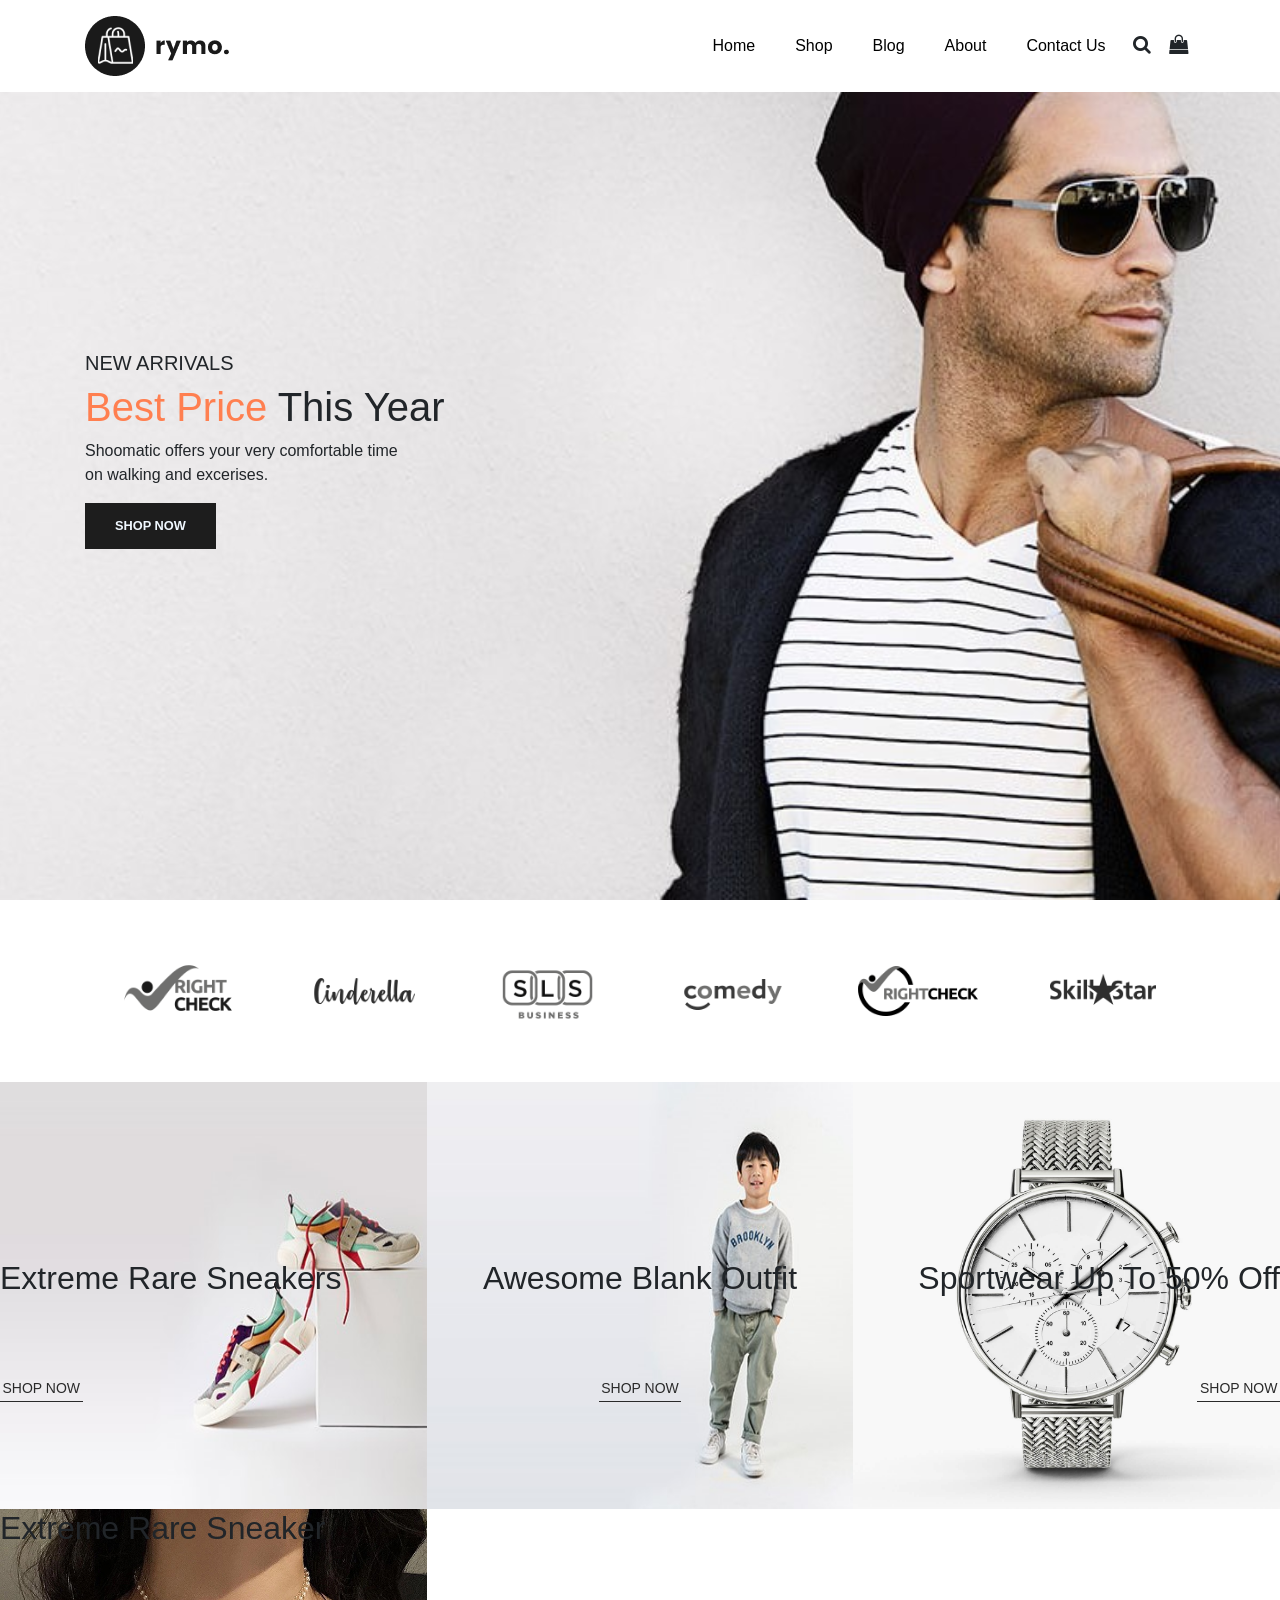
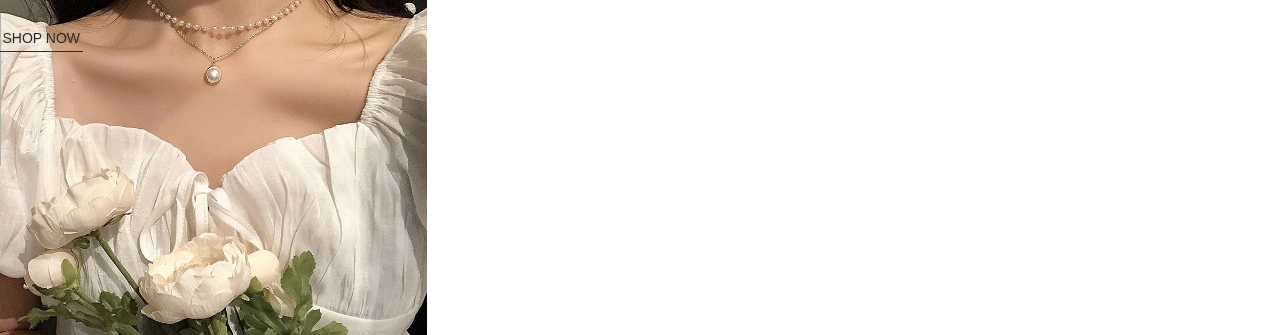
==== index.html @ c45ca069 "push" ====
<html lang="en">
<head>
    <meta charset="UTF-8">
    <meta name="viewport" content="width=device-width, initial-scale=1.0">
    <title>Ecommerce</title>
     <link rel="stylesheet" href="https://cdn.jsdelivr.net/npm/bootstrap@4.1.3/dist/css/bootstrap.min.css" integrity="sha384-MCw98/SFnGE8fJT3GXwEOngsV7Zt27NXFoaoApmYm81iuXoPkFOJwJ8ERdknLPMO" crossorigin="anonymous">
   <link rel="stylesheet" href="https://cdnjs.cloudflare.com/ajax/libs/font-awesome/4.7.0/css/font-awesome.min.css">

     <link rel="stylesheet" href="style.css">

</head>
<body>
    <!--NAVIGATION-->
    <nav class="fixed-top navbar navbar-expand-lg bg-body-tertiary py-3"  >
  <div class="container">
    <img src="img/logo1.png">
    <button class="navbar-toggler" type="button" data-bs-toggle="collapse" data-bs-target="#navbarSupportedContent" aria-controls="navbarSupportedContent" aria-expanded="false" aria-label="Toggle navigation">
      <span >  <i id="bar" class="fa fa-bars" aria-hidden="true"></i> </span>
    </button>
    <div class="collapse navbar-collapse" id="navbarSupportedContent">
      <ul class="navbar-nav ml-auto">
       
        <li class="nav-item">
          <a class="nav-link" href="#">Home</a>
        </li>
         <li class="nav-item">
          <a class="nav-link" href="#">Shop</a>
        </li> <li class="nav-item">
          <a class="nav-link" href="#">Blog</a>
        </li> <li class="nav-item">
          <a class="nav-link" href="#">About</a>
        </li>
         <li class="nav-item">
          <a class="nav-link" href="#">Contact Us</a>
        </li>
         <li class="nav-item">
          <i class="fa fa-search" aria-hidden="true"></i>
          <i class="fa fa-shopping-bag" aria-hidden="true"></i>
        </li>
        
    </div>
  </div>
</nav>
<section id="home">
    <div class="container">
        <h5>
            NEW ARRIVALS
        </h5>
        <h1><span>Best Price</span> This Year</h1>
        <p>Shoomatic offers your very comfortable time <br>on walking and excerises.</p>
        <button>Shop Now</button>
    </div>
</section>

<section id="brand" class="container">
  <div class="row m-0 py-5">
    <img class = "img-fluid col-lg-2 col-md-4 col-6" src="img/brand/1.png" alt="">
    <img class = "img-fluid col-lg-2 col-md-4 col-6" src="img/brand/2.png" alt="">
    <img class = "img-fluid col-lg-2 col-md-4 col-6" src="img/brand/3.png" alt="">
    <img class = "img-fluid col-lg-2 col-md-4 col-6" src="img/brand/4.png" alt="">
    <img class = "img-fluid col-lg-2 col-md-4 col-6" src="img/brand/5.png" alt="">
    <img class = "img-fluid col-lg-2 col-md-4 col-6" src="img/brand/6.png" alt="">
  </div>
</section>
<section id="new" class="w-100">
  <div class="row p-0 m-0">
    <div class="one col-lg-4 col-md-12 col-12 p-0">
      <img class="img-fluid" src="img/new/1.jpg" alt="">
          <div class="details">
            <h2> Extreme Rare Sneakers</h2>
            <button class="text-uppercase">Shop Now</button>



            

          </div>
        </div>
        <div class="one col-lg-4 col-md-12 col-12 p-0">
      <img class="img-fluid" src="img/new/2.jpg" alt="">
          <div class="details">
            <h2> Awesome Blank Outfit</h2>
            <button class="text-uppercase">Shop Now</button>

          </div>
        </div>
        <div class="one col-lg-4 col-md-12 col-12 p-0">
      <img class="img-fluid" src="img/new/3.jpg" alt="">
          <div class="details">
            <h2> Sportwear Up To 50% Off</h2>
            <button class="text-uppercase">Shop Now</button>

          </div>
        </div>
        <div class="one col-lg-4 col-md-12 col-12 p-0">
      <img class="img-fluid" src="img/new/4.jpg" alt="">
          <div class="details">
            <h2> Extreme Rare Sneaker</h2>
            <button class="text-uppercase">Shop Now</button>



          </div>
        </div>
    </div>
</section>





    <script src="https://cdn.jsdelivr.net/npm/@popperjs/core@2.11.8/dist/umd/popper.min.js" integrity="sha384-I7E8VVD/ismYTF4hNIPjVp/Zjvgyol6VFvRkX/vR+Vc4jQkC+hVqc2pM8ODewa9r" crossorigin="anonymous"></script>
    <script src="https://cdn.jsdelivr.net/npm/bootstrap@5.3.8/dist/js/bootstrap.min.js" integrity="sha384-G/EV+4j2dNv+tEPo3++6LCgdCROaejBqfUeNjuKAiuXbjrxilcCdDz6ZAVfHWe1Y" crossorigin="anonymous"></script>
</body>
</html>
---- style.css ----
.navbar{
    font-size: 16px;
    top: 0; 
    left: 0;
    background-color: rgb(255, 255, 255);
}
.bg-body-tertiary .navbar-nav .nav-link{
padding: 0 20px;
color: black;
transition: 0.3s ease;

}

.bg-body-tertiary .navbar-nav .nav-link:hover,
.bg-body-tertiary .navbar-nav .nav-link.active{
color: coral;
}
.navbar i{
    font-size: 1.2rem;
    padding: 0 7px;
    cursor: pointer;
    font-weight: 500;
    transition: 0.3s ease;
}
#home span {
color: coral;
}
#home{
    background-image: url(img/back.jpg);
    width: 100%;
    height: 100vh;
    background-size: cover;
    background-position: top 65px center;
    display: flex;
    flex-direction: column;
    justify-content: center;
    align-items: flex-start;
}
button{
    font-size: 0.8rem;
    font-weight: 700;
    outline: none;
    border: none;
    background-color: #1d1d1d;
    color: aliceblue;
   padding: 13px 30px;
   text-transform: uppercase;
   cursor: pointer;
   transition: 0.3s ease;


}
button:hover{
    background-color: #3a3833;
}

.bg-body-tertiary .navbar-toggler{
border: none;
outline: none;

}
#bar{
    font-size: 1.5rem;
    padding: 7px;
    cursor: pointer;
    font-weight: 500;
    transition: 0.3s ease;
    color: black;
}
#bar:hover,
#bar.active{
    color: #fff;
}
@media only screen and (max-width:991px ){
    body > nav > div > button:hover,
     body > nav > div > button:focus{
        background-color: #fb774b;
     }
      body > nav > div > button:hover #bar,
     body > nav > div > button:focus #bar {
        color: #fff;
     }
     #navbarSupportedContent > ul{
        margin: 1rem;
        justify-content: flex-end;
        align-items: flex-end;
        text-align: right;
     }
     #navbarSupportedContent > ul > li:nth-child(n) > a{
        padding: 10px 0 ;
     }
}
#new .one img{
    width: 100%;
    height: 100%;
    background-position: center center;
    background-repeat: no-repeat;
    background-size: cover;
    position: relative;
}
#new .one .details{
position: absolute;
width: 100%;
height: 100%;
top: 0;
left: 0;
transition: 0.3s ease;

}
#new .one:hover .details{
    cursor: pointer;
    background-color: rgba(245, 178, 178, 0.7);
}
#new .one .details button{
    display: inline-block;
    font-size: 14px;
    font-weight: 500;
    color: #2a2a2a;
    background: none;
    text-transform: uppercase;
    border-bottom: 1px solid #2a2a2a;
    padding: 2.5px;
    transform: translateY(70px);
    transition: 0.3s ease;
}
#new .one .details button:hover{
color: #fff;
border-bottom: 1px solid #fff;
}
#new .one:nth-child(1) .details{
    display: flex;
    justify-content: center;
    flex-direction: column;
    align-items: flex-start;
    text-align: start;
}
#new .one:nth-child(2) .details{
    display: flex;
    justify-content: center;
    flex-direction: column;
    align-items: center;
    text-align: center;
}
#new .one:nth-child(3) .details{
    display: flex;
    justify-content: center;
    flex-direction: column;
    align-items: flex-end;
    text-align: end;
}
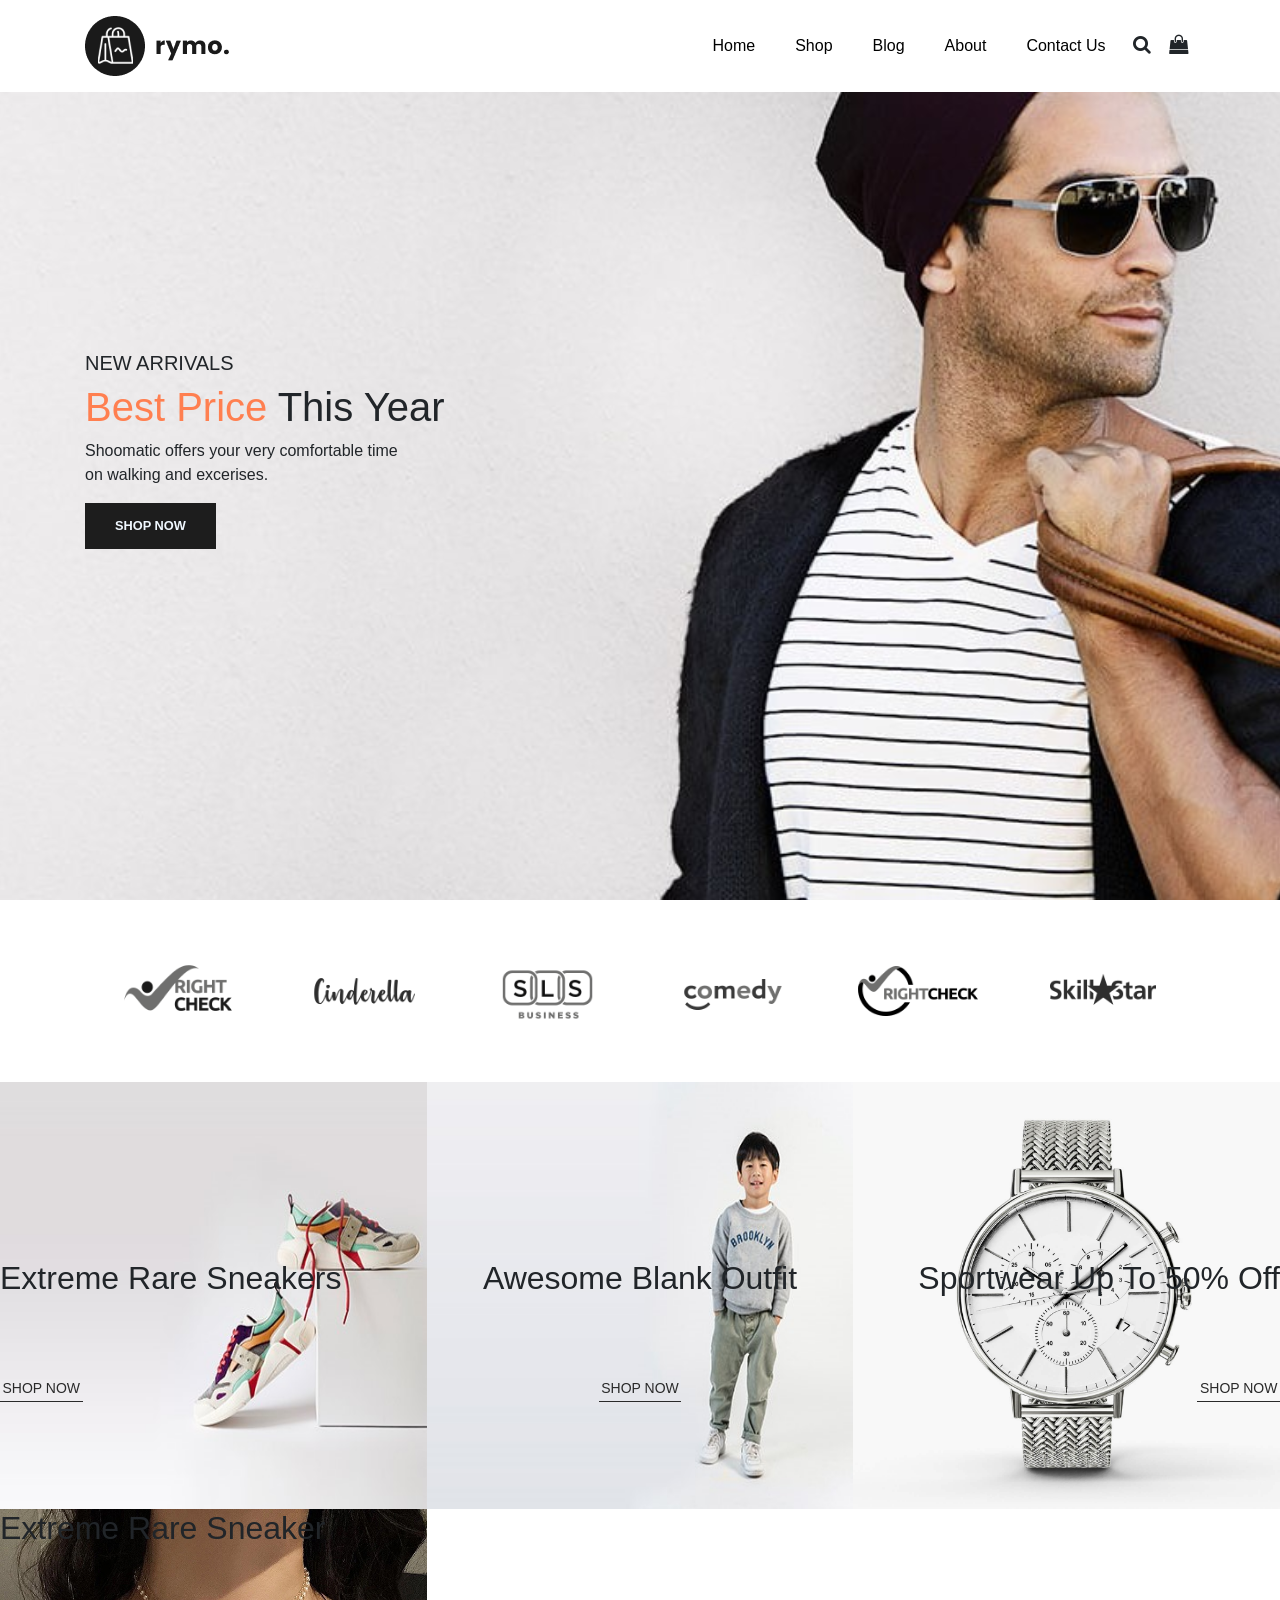
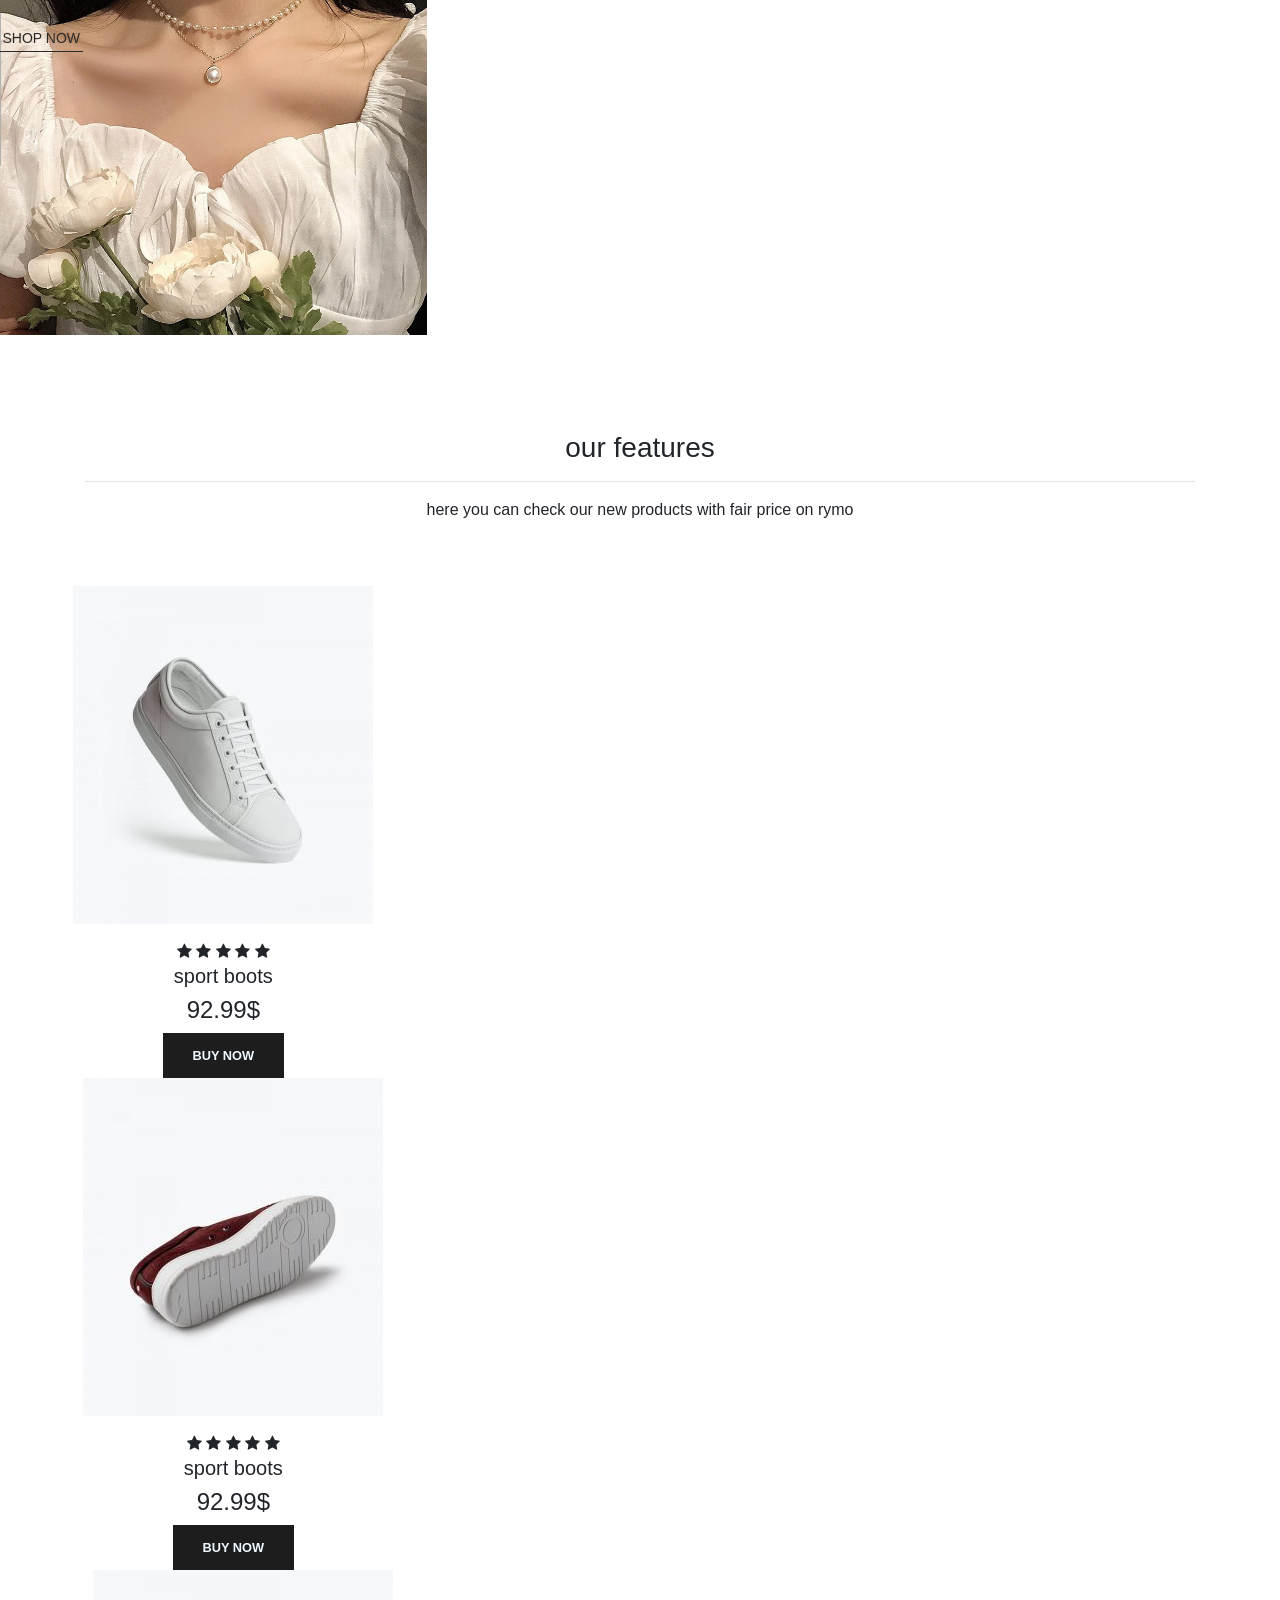
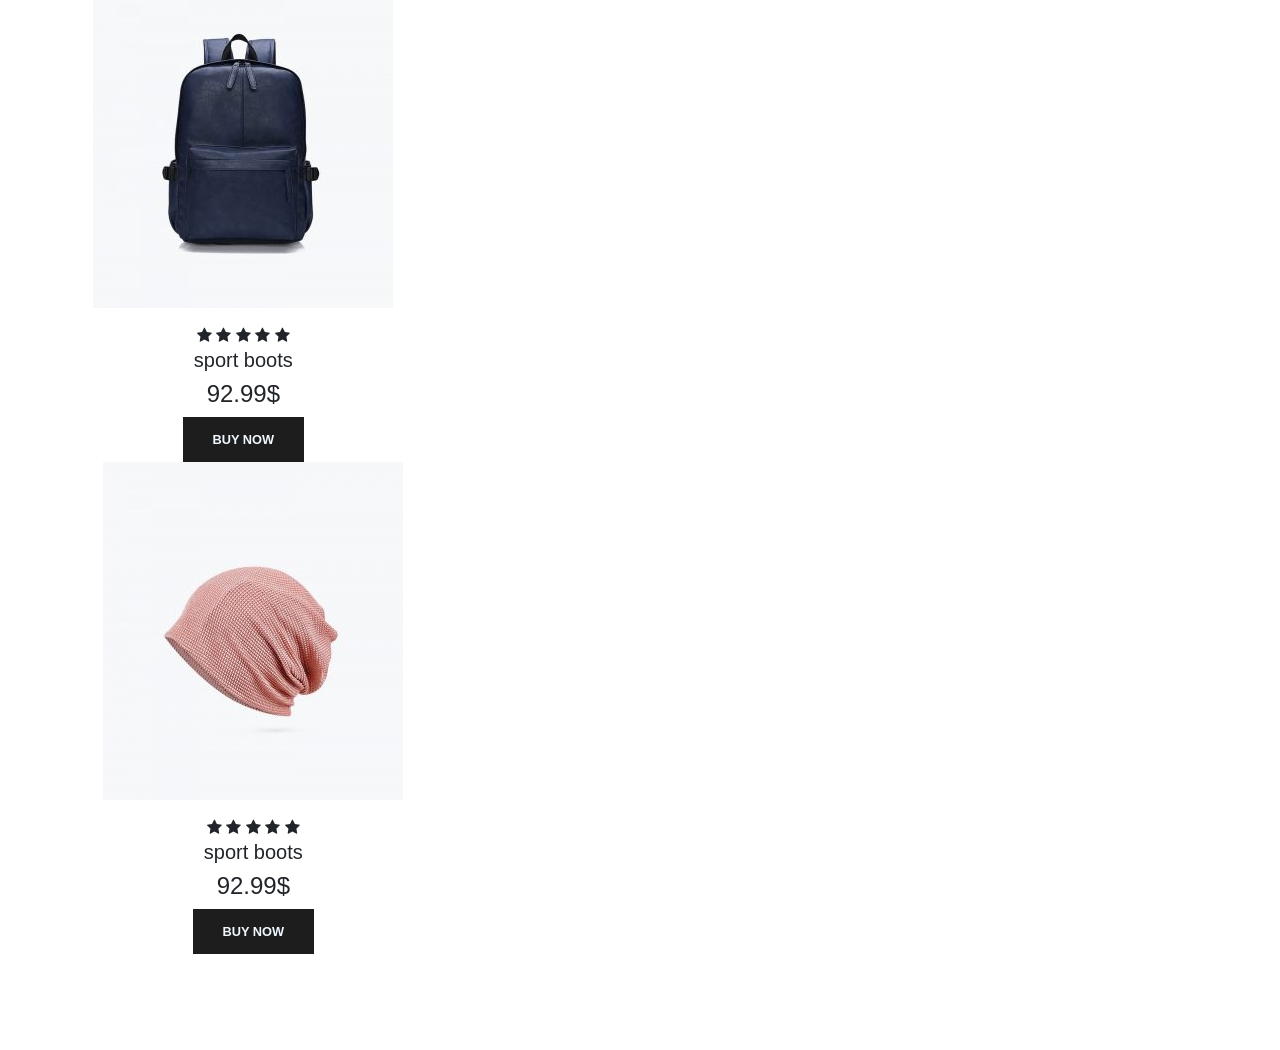
==== commit 801d1b83: "push" ====
--- a/index.html
+++ b/index.html
@@ -104,6 +104,82 @@
         </div>
     </div>
 </section>
+<section id="featured" class="my-5 pb-5">
+<div class="container text-center mt-5 py-5">
+  <h3>
+    our features
+  </h3>
+  <hr>
+  <p>here you can check our new products with fair price on rymo</p>
+</div>
+<div class="row mx-auto container-fluid">
+  <div class="product text-center col-lg3 col-md-4 col-12">
+    <img class="img-fluid mb-3" src="img/featured/1.jpg" alt="">
+  <div class="star">
+    <i class="fa fa-star" aria-hidden="true"></i>
+    <i class="fa fa-star" aria-hidden="true"></i>
+    <i class="fa fa-star" aria-hidden="true"></i>
+    <i class="fa fa-star" aria-hidden="true"></i>
+    <i class="fa fa-star" aria-hidden="true"></i>
+
+  </div>
+  <h5 class="p-name">sport boots</h5>
+  <h4 class="p-price">92.99$</h4>
+  <button class="buy-btn">Buy Now</button>
+  </div>
+
+
+  <div class="row mx-auto container-fluid">
+  <div class="product text-center col-lg3 col-md-4 col-12">
+    <img class="img-fluid mb-3" src="img/featured/2.jpg" alt="">
+  <div class="star">
+    <i class="fa fa-star" aria-hidden="true"></i>
+    <i class="fa fa-star" aria-hidden="true"></i>
+    <i class="fa fa-star" aria-hidden="true"></i>
+    <i class="fa fa-star" aria-hidden="true"></i>
+    <i class="fa fa-star" aria-hidden="true"></i>
+
+  </div>
+  <h5 class="p-name">sport boots</h5>
+  <h4 class="p-price">92.99$</h4>
+  <button class="buy-btn">Buy Now</button>
+  </div>
+
+
+  <div class="row mx-auto container-fluid">
+  <div class="product text-center col-lg3 col-md-4 col-12">
+    <img class="img-fluid mb-3" src="img/featured/3.jpg" alt="">
+  <div class="star">
+    <i class="fa fa-star" aria-hidden="true"></i>
+    <i class="fa fa-star" aria-hidden="true"></i>
+    <i class="fa fa-star" aria-hidden="true"></i>
+    <i class="fa fa-star" aria-hidden="true"></i>
+    <i class="fa fa-star" aria-hidden="true"></i>
+
+  </div>
+  <h5 class="p-name">sport boots</h5>
+  <h4 class="p-price">92.99$</h4>
+  <button class="buy-btn">Buy Now</button>
+  </div>
+
+
+  <div class="row mx-auto container-fluid">
+  <div class="product text-center col-lg3 col-md-4 col-12">
+    <img class="img-fluid mb-3" src="img/featured/4.jpg" alt="">
+  <div class="star">
+    <i class="fa fa-star" aria-hidden="true"></i>
+    <i class="fa fa-star" aria-hidden="true"></i>
+    <i class="fa fa-star" aria-hidden="true"></i>
+    <i class="fa fa-star" aria-hidden="true"></i>
+    <i class="fa fa-star" aria-hidden="true"></i>
+
+  </div>
+  <h5 class="p-name">sport boots</h5>
+  <h4 class="p-price">92.99$</h4>
+  <button class="buy-btn">Buy Now</button>
+  </div>
+</div>
+</section>
 
 
 
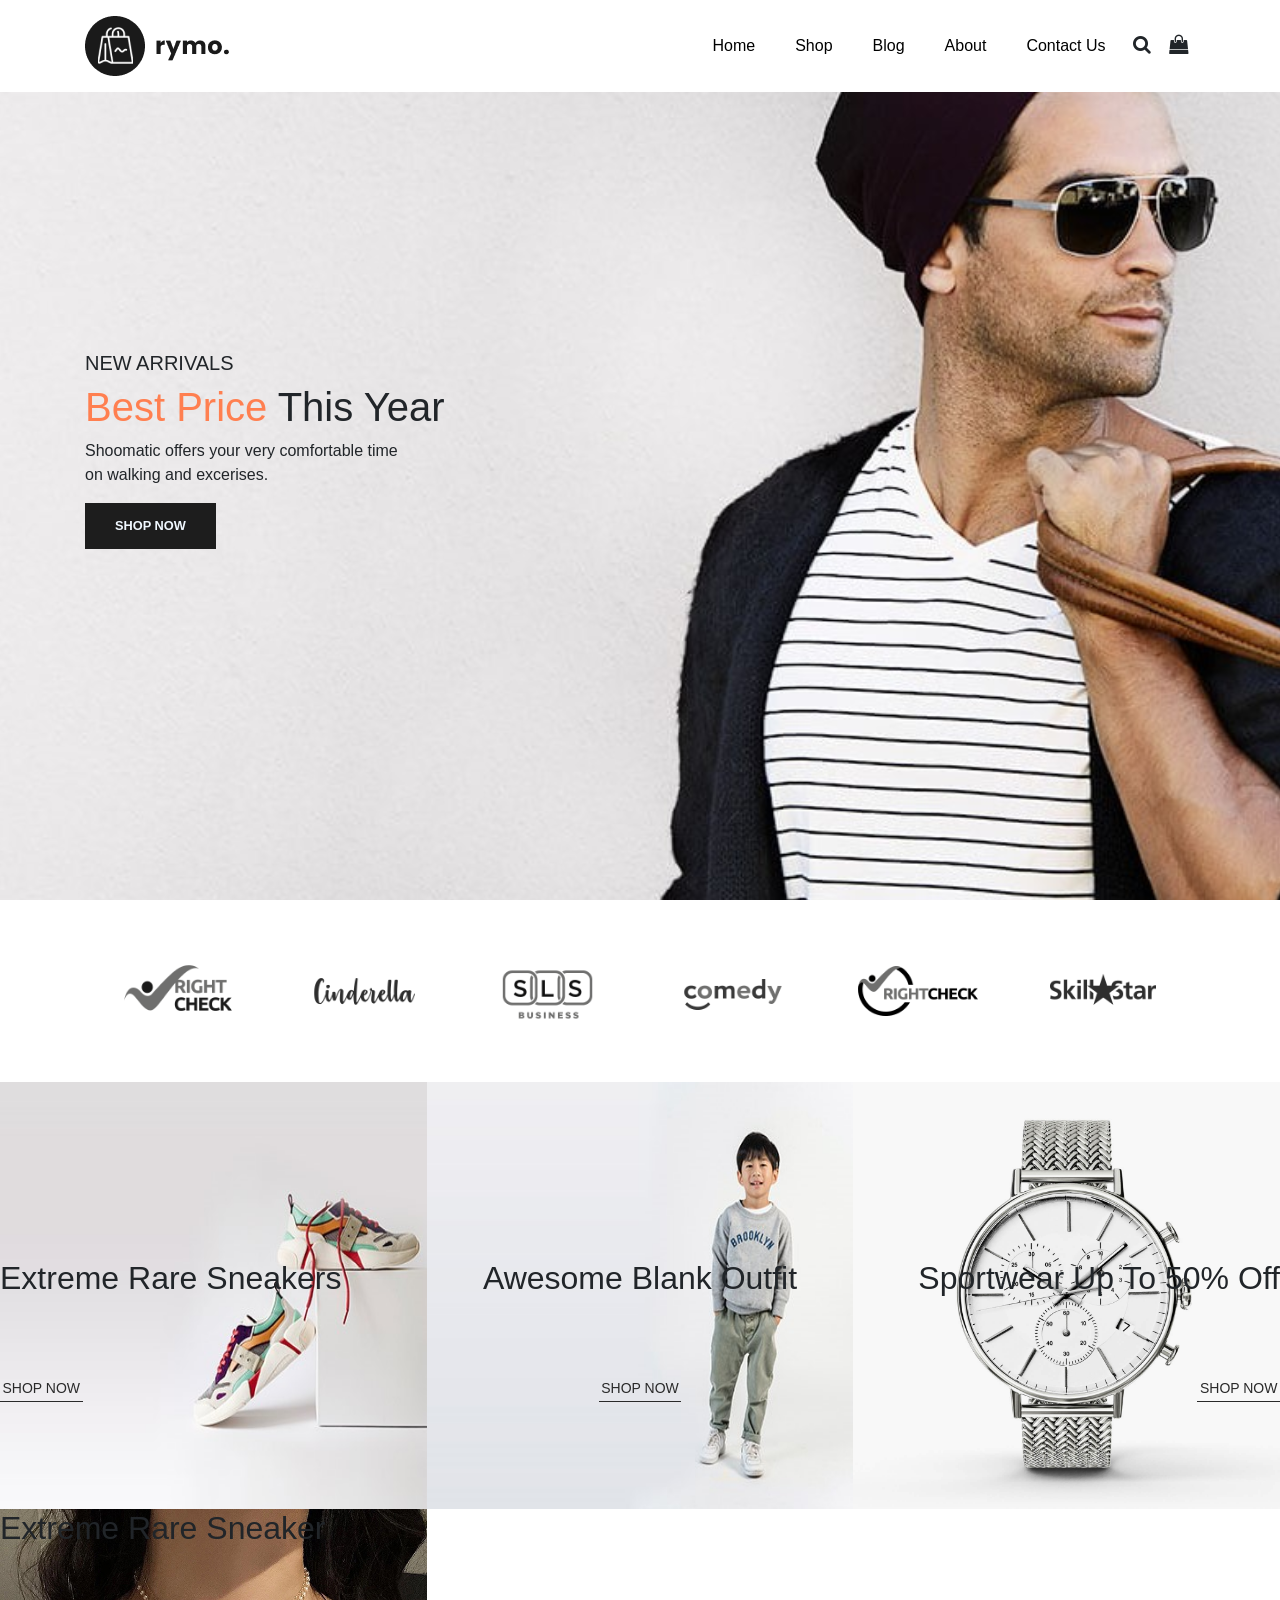
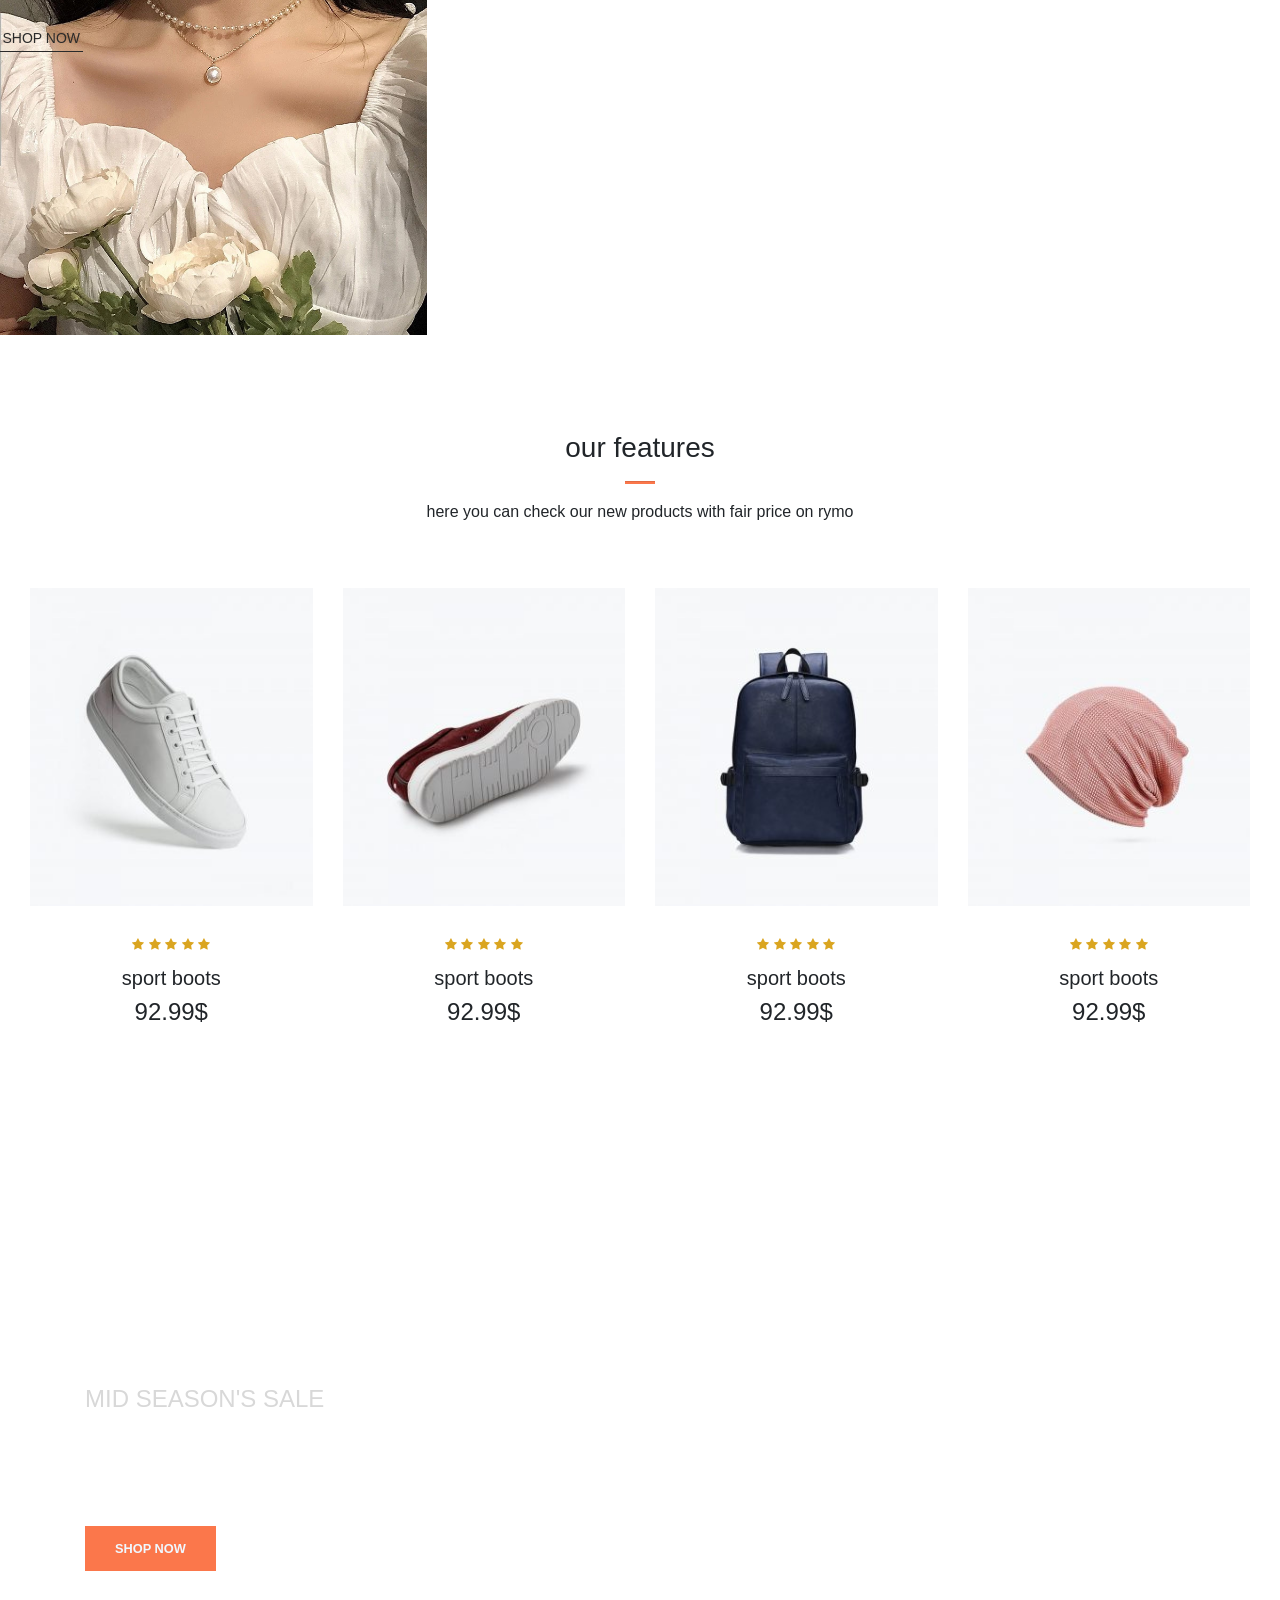
==== commit 21f0a2b1: "push" ====
--- a/index.html
+++ b/index.html
@@ -109,11 +109,11 @@
   <h3>
     our features
   </h3>
-  <hr>
+  <hr class="mx-auto">
   <p>here you can check our new products with fair price on rymo</p>
 </div>
 <div class="row mx-auto container-fluid">
-  <div class="product text-center col-lg3 col-md-4 col-12">
+  <div class="product text-center col-lg-3 col-md-4 col-12">
     <img class="img-fluid mb-3" src="img/featured/1.jpg" alt="">
   <div class="star">
     <i class="fa fa-star" aria-hidden="true"></i>
@@ -129,8 +129,8 @@
   </div>
 
 
-  <div class="row mx-auto container-fluid">
-  <div class="product text-center col-lg3 col-md-4 col-12">
+
+  <div class="product text-center col-lg-3 col-md-4 col-12">
     <img class="img-fluid mb-3" src="img/featured/2.jpg" alt="">
   <div class="star">
     <i class="fa fa-star" aria-hidden="true"></i>
@@ -146,8 +146,10 @@
   </div>
 
 
-  <div class="row mx-auto container-fluid">
-  <div class="product text-center col-lg3 col-md-4 col-12">
+
+
+
+  <div class="product text-center col-lg-3 col-md-4 col-12">
     <img class="img-fluid mb-3" src="img/featured/3.jpg" alt="">
   <div class="star">
     <i class="fa fa-star" aria-hidden="true"></i>
@@ -163,8 +165,11 @@
   </div>
 
 
-  <div class="row mx-auto container-fluid">
-  <div class="product text-center col-lg3 col-md-4 col-12">
+
+
+
+
+  <div class="product text-center col-lg-3 col-md-4 col-12">
     <img class="img-fluid mb-3" src="img/featured/4.jpg" alt="">
   <div class="star">
     <i class="fa fa-star" aria-hidden="true"></i>
@@ -178,9 +183,19 @@
   <h4 class="p-price">92.99$</h4>
   <button class="buy-btn">Buy Now</button>
   </div>
+
+
+ 
 </div>
 </section>
-
+<section id="banner" class="my-5 py-5">
+  <div class="container">
+    <h4>MID SEASON'S SALE</h4>
+    <h1>Autumn Collection<br> UP TO 20% OFF</h1>
+    <button class="text-uppercase">Shop Now</button>
+  </div>
+
+</section>
 
 
 
--- a/style.css
+++ b/style.css
@@ -147,4 +147,64 @@
     flex-direction: column;
     align-items: flex-end;
     text-align: end;
+}
+
+
+.product {
+    cursor: pointer;
+    margin-bottom: 2rem;
+}
+.product img {
+    transition: 0.3s all;
+
+}
+.product:hover img {
+    opacity: 0.7;
+}
+.product .buy-btn{
+    background: #fb774b;
+    transform: translateY(20px);
+    opacity: 0;
+    transition: 0.3s all;
+
+}
+.product:hover .buy-btn{
+    transform: translateY(0);
+    opacity: 1;
+}
+hr{
+    width: 30px; ;
+    height: 2px;
+    background-color:#fb774b ;
+}
+.star i{
+    font-size: 0.8rem;
+    color: goldenrod;
+
+}
+.star{
+    padding: 10px 0;
+}
+#banner{
+     background-image: url(img/banner/2.jpg);
+    width: 100%;
+    height: 60vh;
+    background-size: cover;
+    background-position: top 70px center;
+    background-repeat: no-repeat;
+    background-attachment: fixed;
+    display: flex;
+    flex-direction: column;
+    justify-content: center;
+    align-items: flex-start;
+}
+#banner h4 {
+    color: #d8d8d8;
+
+}
+#banner h1 {
+    color: #fff;
+}
+#banner button{
+    background-color: #fb774b;
 }
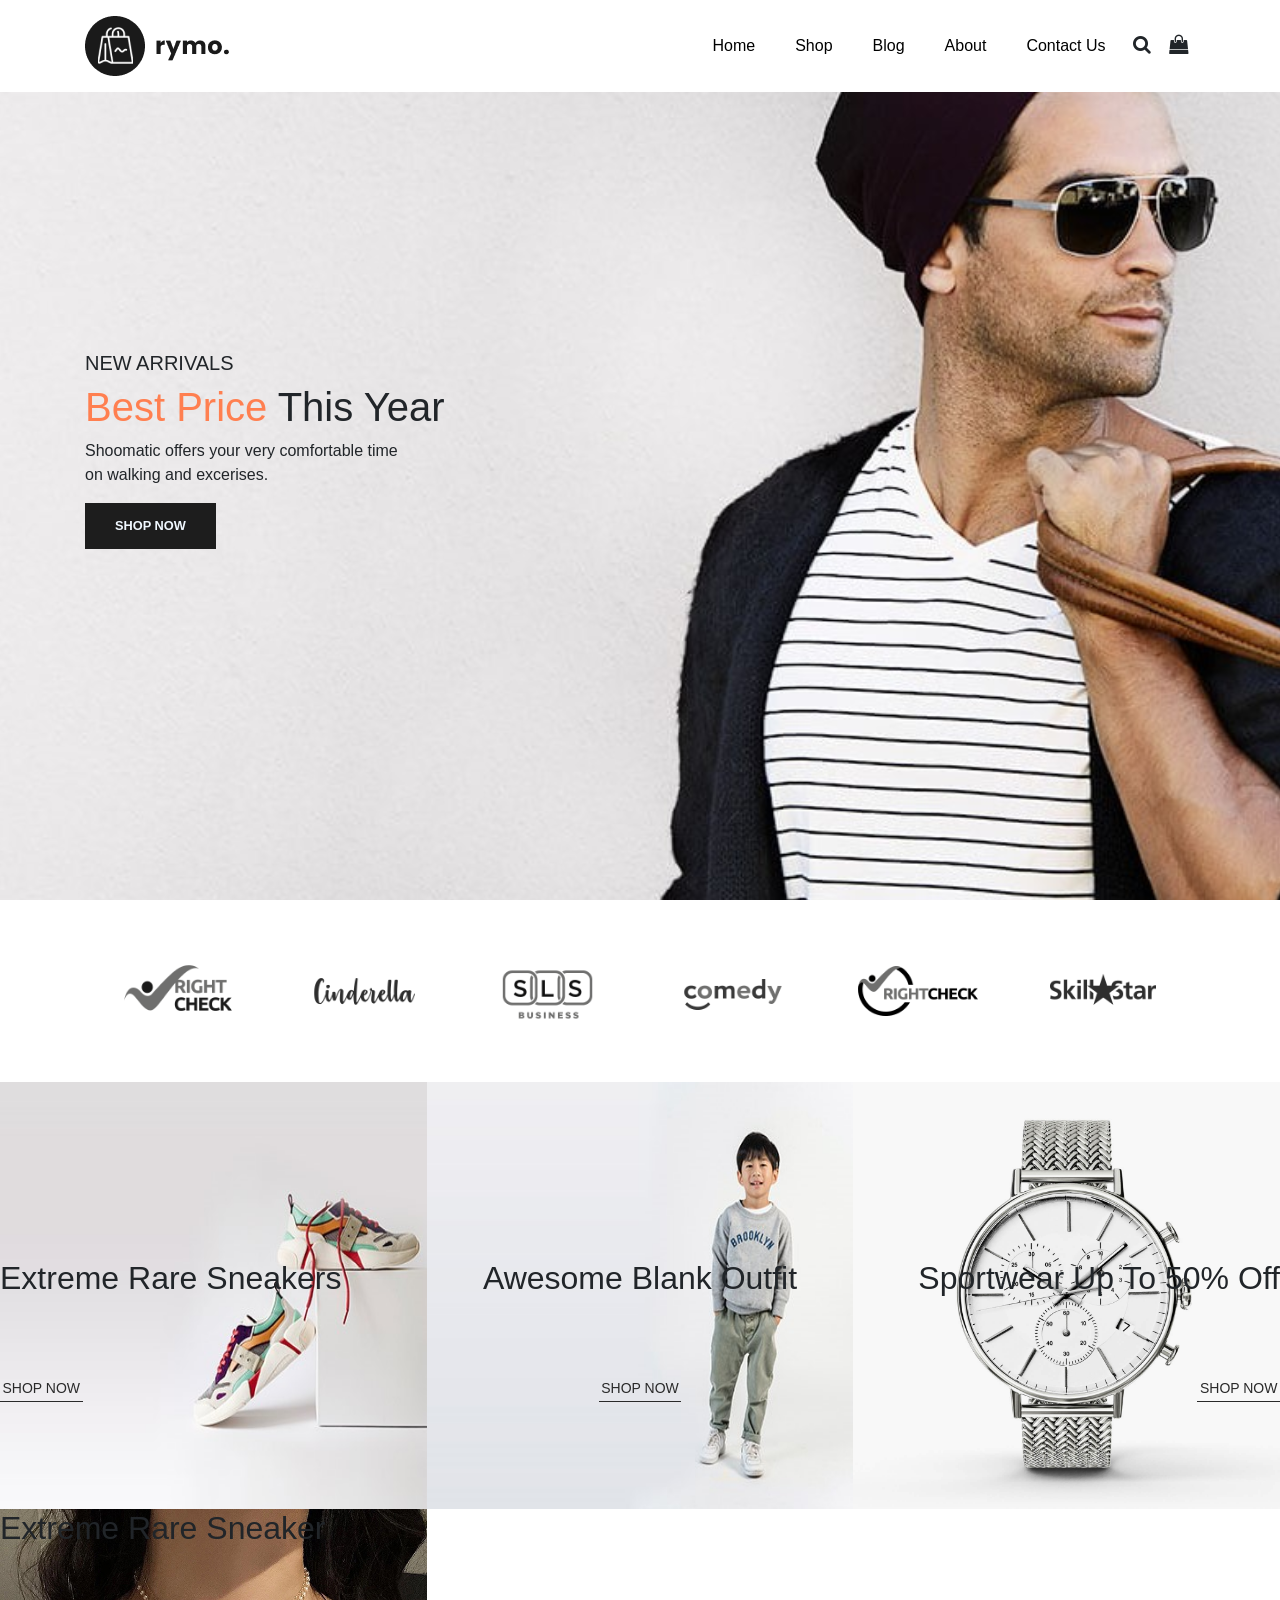
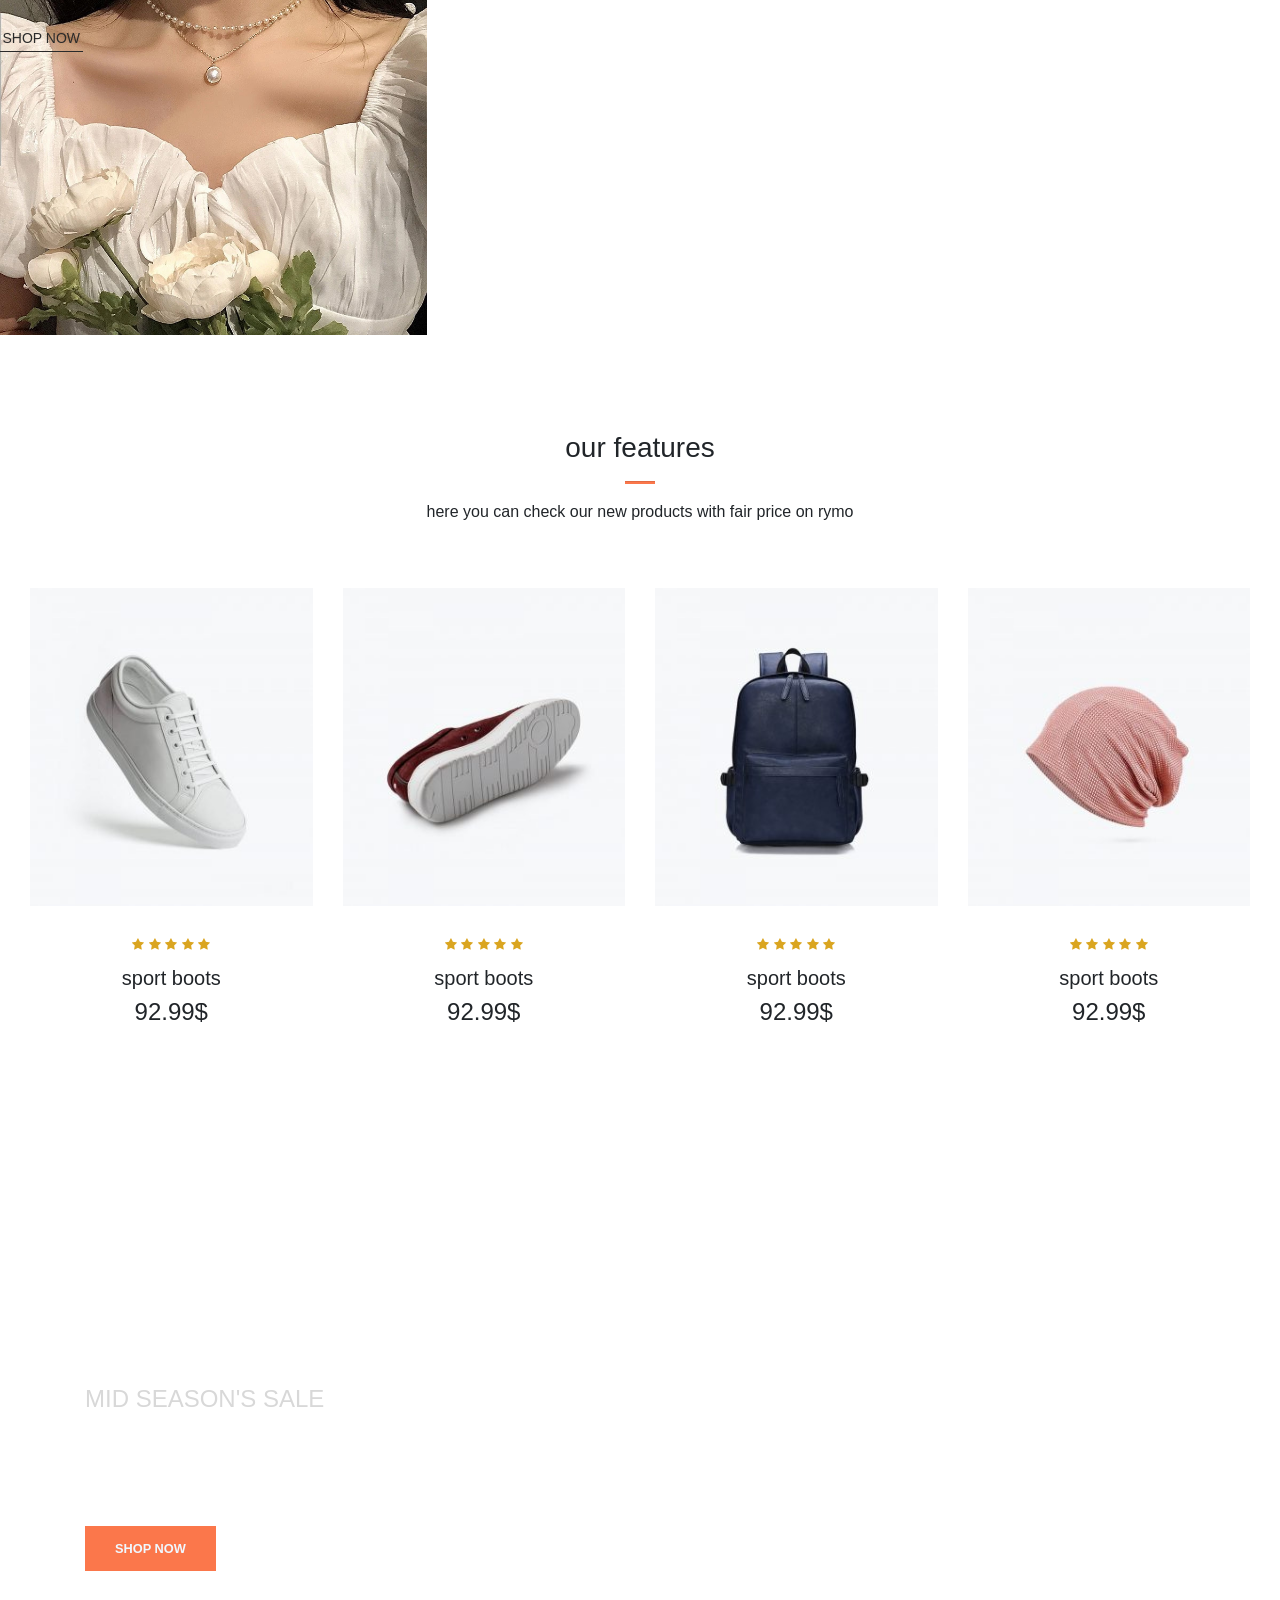
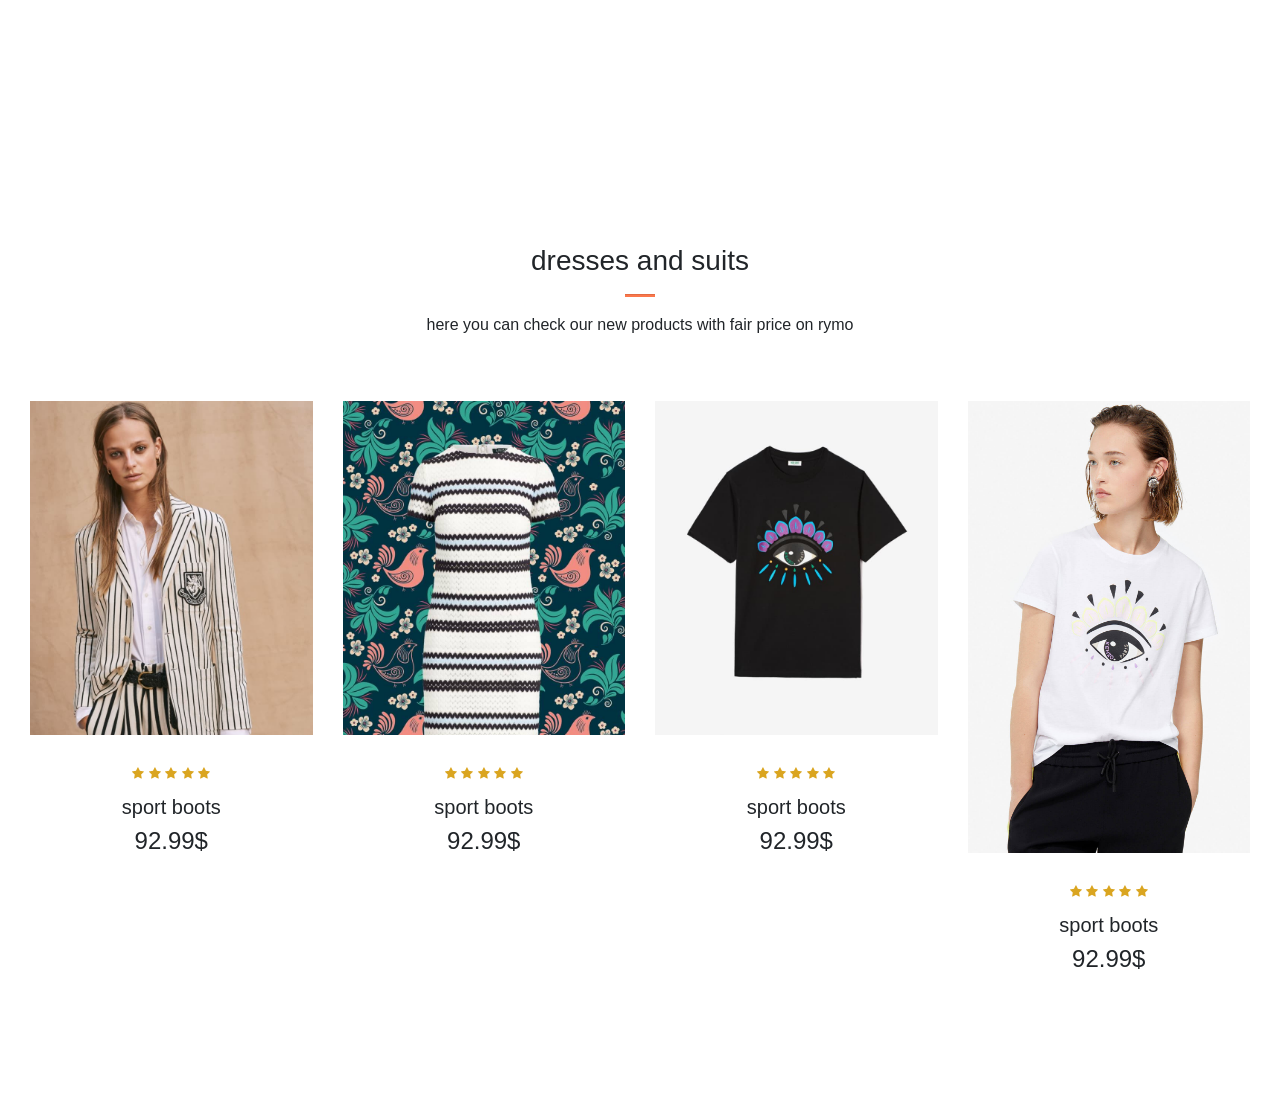
==== commit f705398b: "push" ====
--- a/index.html
+++ b/index.html
@@ -199,6 +199,93 @@
 
 
 
+<section id="clothes" class="my-5">
+<div class="container text-center mt-5 py-5">
+  <h3>
+    dresses and suits
+  </h3>
+  <hr class="mx-auto">
+  <p>here you can check our new products with fair price on rymo</p>
+</div>
+<div class="row mx-auto container-fluid">
+  <div class="product text-center col-lg-3 col-md-4 col-12">
+    <img class="img-fluid mb-3" src="img/clothes/1.jpg" alt="">
+  <div class="star">
+    <i class="fa fa-star" aria-hidden="true"></i>
+    <i class="fa fa-star" aria-hidden="true"></i>
+    <i class="fa fa-star" aria-hidden="true"></i>
+    <i class="fa fa-star" aria-hidden="true"></i>
+    <i class="fa fa-star" aria-hidden="true"></i>
+
+  </div>
+  <h5 class="p-name">sport boots</h5>
+  <h4 class="p-price">92.99$</h4>
+  <button class="buy-btn">Buy Now</button>
+  </div>
+
+
+
+  <div class="product text-center col-lg-3 col-md-4 col-12">
+    <img class="img-fluid mb-3" src="img/clothes/2.jpg" alt="">
+  <div class="star">
+    <i class="fa fa-star" aria-hidden="true"></i>
+    <i class="fa fa-star" aria-hidden="true"></i>
+    <i class="fa fa-star" aria-hidden="true"></i>
+    <i class="fa fa-star" aria-hidden="true"></i>
+    <i class="fa fa-star" aria-hidden="true"></i>
+
+  </div>
+  <h5 class="p-name">sport boots</h5>
+  <h4 class="p-price">92.99$</h4>
+  <button class="buy-btn">Buy Now</button>
+  </div>
+
+
+
+
+
+  <div class="product text-center col-lg-3 col-md-4 col-12">
+    <img class="img-fluid mb-3" src="img/clothes/3.jpg" alt="">
+  <div class="star">
+    <i class="fa fa-star" aria-hidden="true"></i>
+    <i class="fa fa-star" aria-hidden="true"></i>
+    <i class="fa fa-star" aria-hidden="true"></i>
+    <i class="fa fa-star" aria-hidden="true"></i>
+    <i class="fa fa-star" aria-hidden="true"></i>
+
+  </div>
+  <h5 class="p-name">sport boots</h5>
+  <h4 class="p-price">92.99$</h4>
+  <button class="buy-btn">Buy Now</button>
+  </div>
+
+
+
+
+
+
+  <div class="product text-center col-lg-3 col-md-4 col-12">
+    <img class="img-fluid mb-3" src="img/clothes/4.jpg" alt="">
+  <div class="star">
+    <i class="fa fa-star" aria-hidden="true"></i>
+    <i class="fa fa-star" aria-hidden="true"></i>
+    <i class="fa fa-star" aria-hidden="true"></i>
+    <i class="fa fa-star" aria-hidden="true"></i>
+    <i class="fa fa-star" aria-hidden="true"></i>
+
+  </div>
+  <h5 class="p-name">sport boots</h5>
+  <h4 class="p-price">92.99$</h4>
+  <button class="buy-btn">Buy Now</button>
+  </div>
+
+
+ 
+</div>
+</section>
+
+
+
 
     <script src="https://cdn.jsdelivr.net/npm/@popperjs/core@2.11.8/dist/umd/popper.min.js" integrity="sha384-I7E8VVD/ismYTF4hNIPjVp/Zjvgyol6VFvRkX/vR+Vc4jQkC+hVqc2pM8ODewa9r" crossorigin="anonymous"></script>
     <script src="https://cdn.jsdelivr.net/npm/bootstrap@5.3.8/dist/js/bootstrap.min.js" integrity="sha384-G/EV+4j2dNv+tEPo3++6LCgdCROaejBqfUeNjuKAiuXbjrxilcCdDz6ZAVfHWe1Y" crossorigin="anonymous"></script>
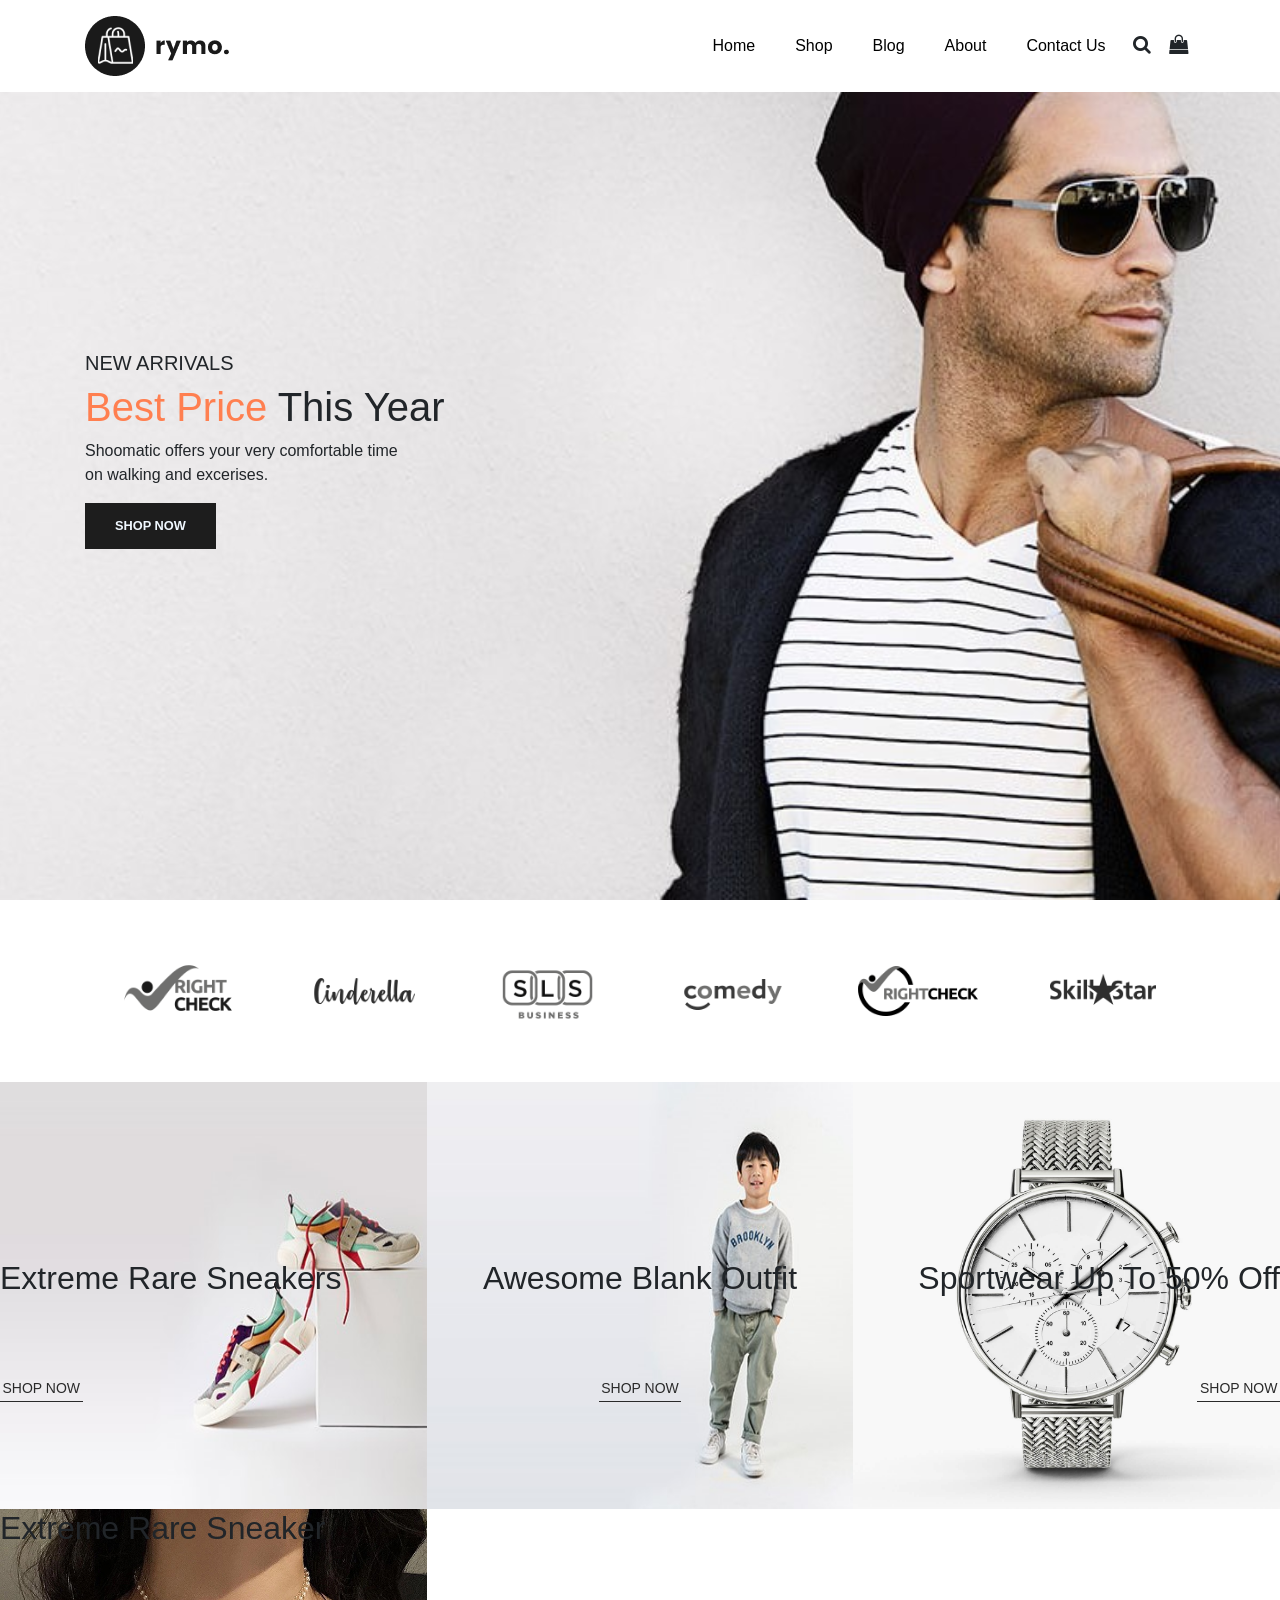
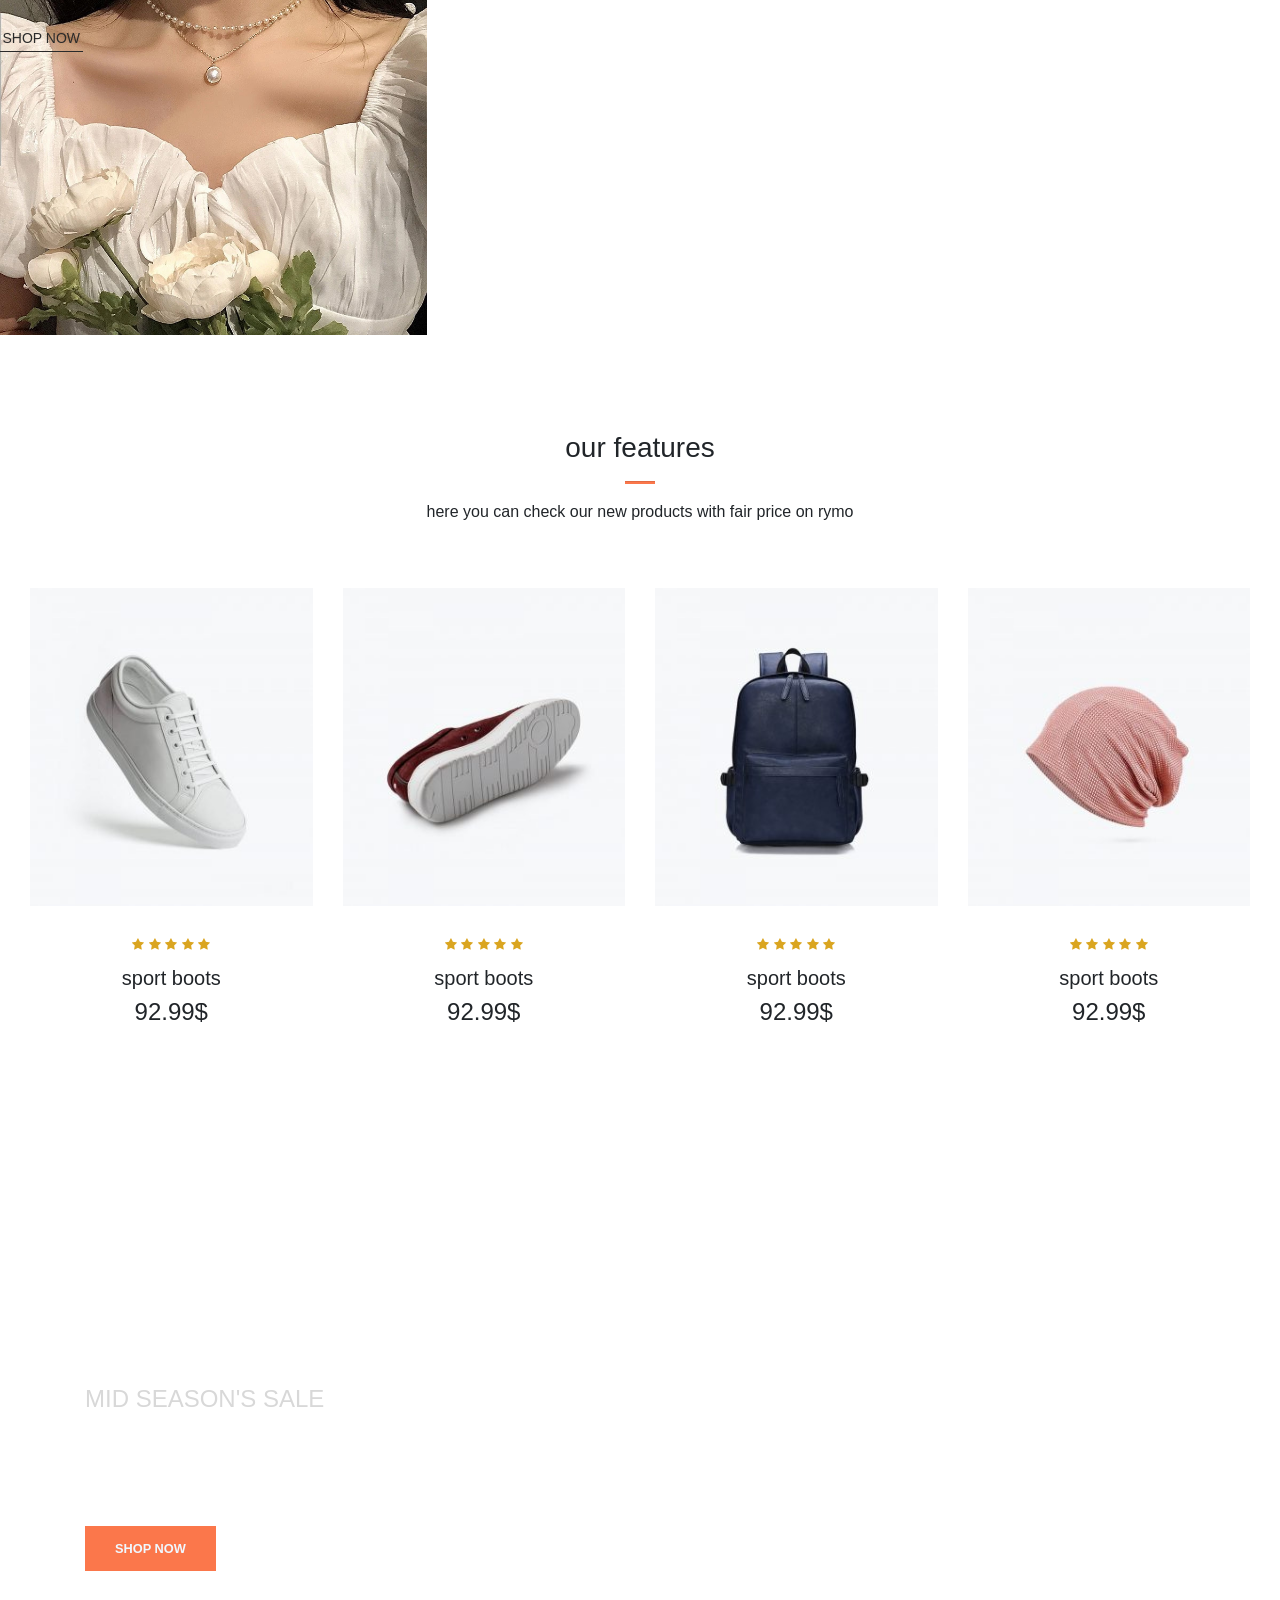
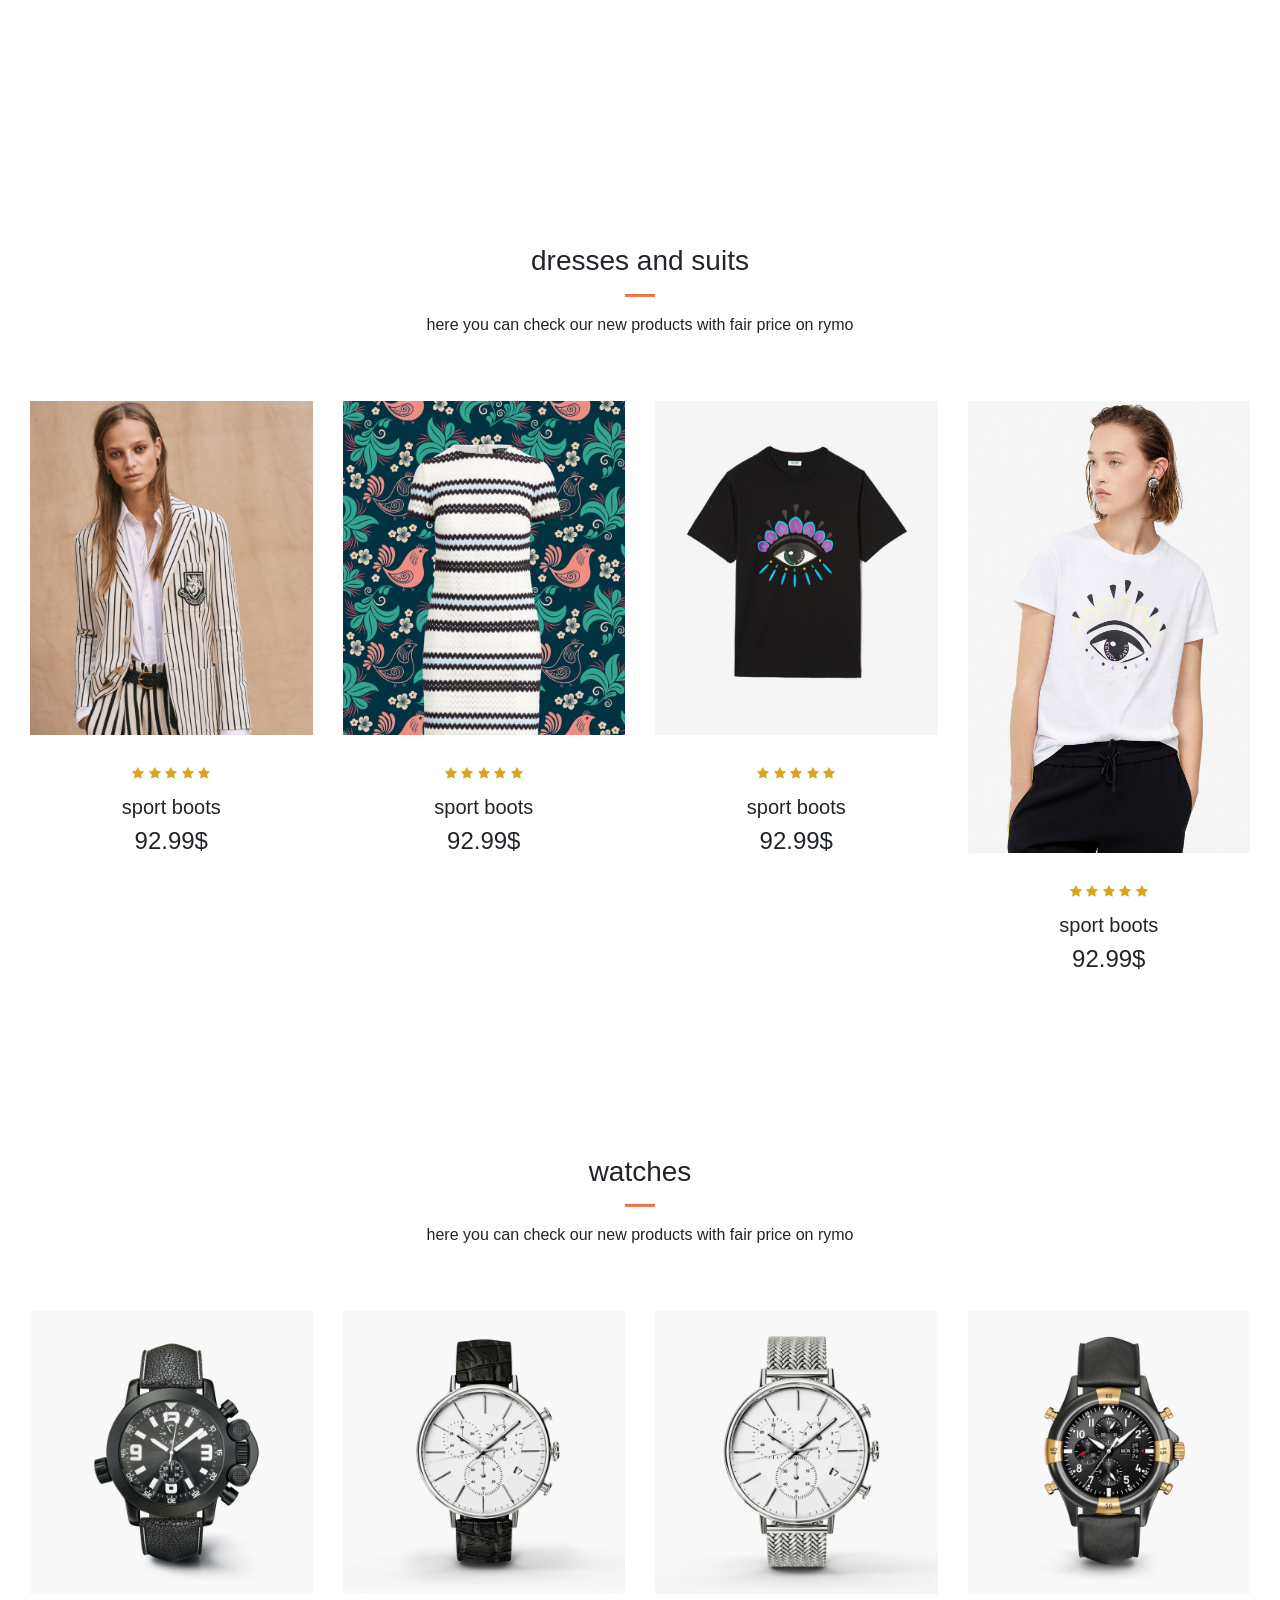
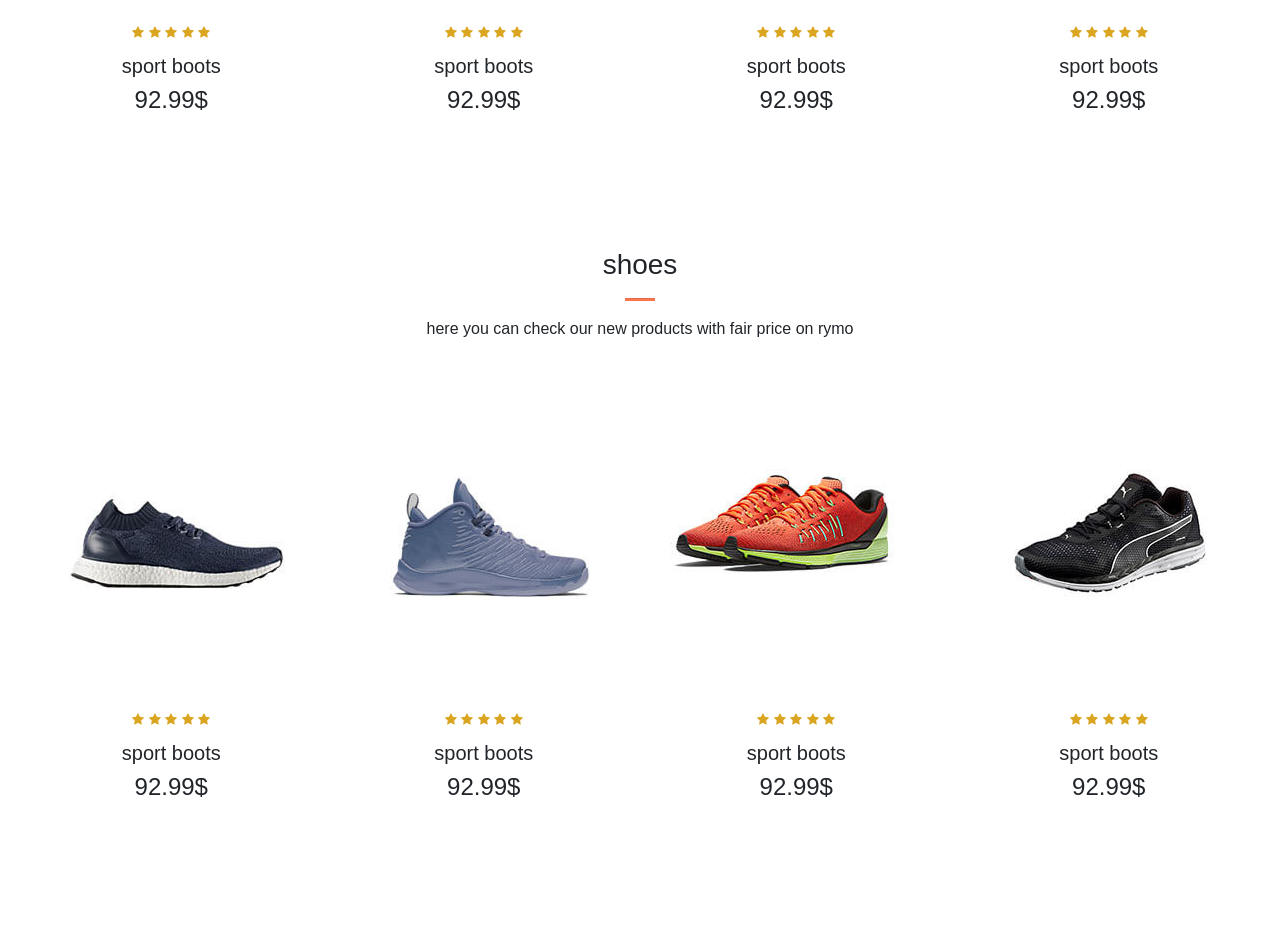
==== commit e0840d39: "push" ====
--- a/index.html
+++ b/index.html
@@ -285,6 +285,177 @@
 </section>
 
 
+<section id="watches" class="my-5">
+<div class="container text-center mt-5 py-5">
+  <h3>
+    watches
+  </h3>
+  <hr class="mx-auto">
+  <p>here you can check our new products with fair price on rymo</p>
+</div>
+<div class="row mx-auto container-fluid">
+  <div class="product text-center col-lg-3 col-md-4 col-12">
+    <img class="img-fluid mb-3" src="img/watches/1.jpg" alt="">
+  <div class="star">
+    <i class="fa fa-star" aria-hidden="true"></i>
+    <i class="fa fa-star" aria-hidden="true"></i>
+    <i class="fa fa-star" aria-hidden="true"></i>
+    <i class="fa fa-star" aria-hidden="true"></i>
+    <i class="fa fa-star" aria-hidden="true"></i>
+
+  </div>
+  <h5 class="p-name">sport boots</h5>
+  <h4 class="p-price">92.99$</h4>
+  <button class="buy-btn">Buy Now</button>
+  </div>
+
+
+
+  <div class="product text-center col-lg-3 col-md-4 col-12">
+    <img class="img-fluid mb-3" src="img/watches/2.jpg" alt="">
+  <div class="star">
+    <i class="fa fa-star" aria-hidden="true"></i>
+    <i class="fa fa-star" aria-hidden="true"></i>
+    <i class="fa fa-star" aria-hidden="true"></i>
+    <i class="fa fa-star" aria-hidden="true"></i>
+    <i class="fa fa-star" aria-hidden="true"></i>
+
+  </div>
+  <h5 class="p-name">sport boots</h5>
+  <h4 class="p-price">92.99$</h4>
+  <button class="buy-btn">Buy Now</button>
+  </div>
+
+
+
+
+
+  <div class="product text-center col-lg-3 col-md-4 col-12">
+    <img class="img-fluid mb-3" src="img/watches/3.jpg" alt="">
+  <div class="star">
+    <i class="fa fa-star" aria-hidden="true"></i>
+    <i class="fa fa-star" aria-hidden="true"></i>
+    <i class="fa fa-star" aria-hidden="true"></i>
+    <i class="fa fa-star" aria-hidden="true"></i>
+    <i class="fa fa-star" aria-hidden="true"></i>
+
+  </div>
+  <h5 class="p-name">sport boots</h5>
+  <h4 class="p-price">92.99$</h4>
+  <button class="buy-btn">Buy Now</button>
+  </div>
+
+
+
+
+
+
+  <div class="product text-center col-lg-3 col-md-4 col-12">
+    <img class="img-fluid mb-3" src="img/watches/4.jpg" alt="">
+  <div class="star">
+    <i class="fa fa-star" aria-hidden="true"></i>
+    <i class="fa fa-star" aria-hidden="true"></i>
+    <i class="fa fa-star" aria-hidden="true"></i>
+    <i class="fa fa-star" aria-hidden="true"></i>
+    <i class="fa fa-star" aria-hidden="true"></i>
+
+  </div>
+  <h5 class="p-name">sport boots</h5>
+  <h4 class="p-price">92.99$</h4>
+  <button class="buy-btn">Buy Now</button>
+  </div>
+
+
+ 
+</div>
+</section>
+
+
+<section id="watches" class="my-5">
+<div class="container text-center mt-5 pb-5">
+  <h3>
+    shoes
+  </h3>
+  <hr class="mx-auto">
+  <p>here you can check our new products with fair price on rymo</p>
+</div>
+<div class="row mx-auto container-fluid">
+  <div class="product text-center col-lg-3 col-md-4 col-12">
+    <img class="img-fluid mb-3" src="img/shoes/1.jpg" alt="">
+  <div class="star">
+    <i class="fa fa-star" aria-hidden="true"></i>
+    <i class="fa fa-star" aria-hidden="true"></i>
+    <i class="fa fa-star" aria-hidden="true"></i>
+    <i class="fa fa-star" aria-hidden="true"></i>
+    <i class="fa fa-star" aria-hidden="true"></i>
+
+  </div>
+  <h5 class="p-name">sport boots</h5>
+  <h4 class="p-price">92.99$</h4>
+  <button class="buy-btn">Buy Now</button>
+  </div>
+
+
+
+  <div class="product text-center col-lg-3 col-md-4 col-12">
+    <img class="img-fluid mb-3" src="img/shoes/2.jpg" alt="">
+  <div class="star">
+    <i class="fa fa-star" aria-hidden="true"></i>
+    <i class="fa fa-star" aria-hidden="true"></i>
+    <i class="fa fa-star" aria-hidden="true"></i>
+    <i class="fa fa-star" aria-hidden="true"></i>
+    <i class="fa fa-star" aria-hidden="true"></i>
+
+  </div>
+  <h5 class="p-name">sport boots</h5>
+  <h4 class="p-price">92.99$</h4>
+  <button class="buy-btn">Buy Now</button>
+  </div>
+
+
+
+
+
+  <div class="product text-center col-lg-3 col-md-4 col-12">
+    <img class="img-fluid mb-3" src="img/shoes/3.jpg" alt="">
+  <div class="star">
+    <i class="fa fa-star" aria-hidden="true"></i>
+    <i class="fa fa-star" aria-hidden="true"></i>
+    <i class="fa fa-star" aria-hidden="true"></i>
+    <i class="fa fa-star" aria-hidden="true"></i>
+    <i class="fa fa-star" aria-hidden="true"></i>
+
+  </div>
+  <h5 class="p-name">sport boots</h5>
+  <h4 class="p-price">92.99$</h4>
+  <button class="buy-btn">Buy Now</button>
+  </div>
+
+
+
+
+
+
+  <div class="product text-center col-lg-3 col-md-4 col-12">
+    <img class="img-fluid mb-3" src="img/shoes/4.jpg" alt="">
+  <div class="star">
+    <i class="fa fa-star" aria-hidden="true"></i>
+    <i class="fa fa-star" aria-hidden="true"></i>
+    <i class="fa fa-star" aria-hidden="true"></i>
+    <i class="fa fa-star" aria-hidden="true"></i>
+    <i class="fa fa-star" aria-hidden="true"></i>
+
+  </div>
+  <h5 class="p-name">sport boots</h5>
+  <h4 class="p-price">92.99$</h4>
+  <button class="buy-btn">Buy Now</button>
+  </div>
+
+
+ 
+</div>
+</section>
+
 
 
     <script src="https://cdn.jsdelivr.net/npm/@popperjs/core@2.11.8/dist/umd/popper.min.js" integrity="sha384-I7E8VVD/ismYTF4hNIPjVp/Zjvgyol6VFvRkX/vR+Vc4jQkC+hVqc2pM8ODewa9r" crossorigin="anonymous"></script>
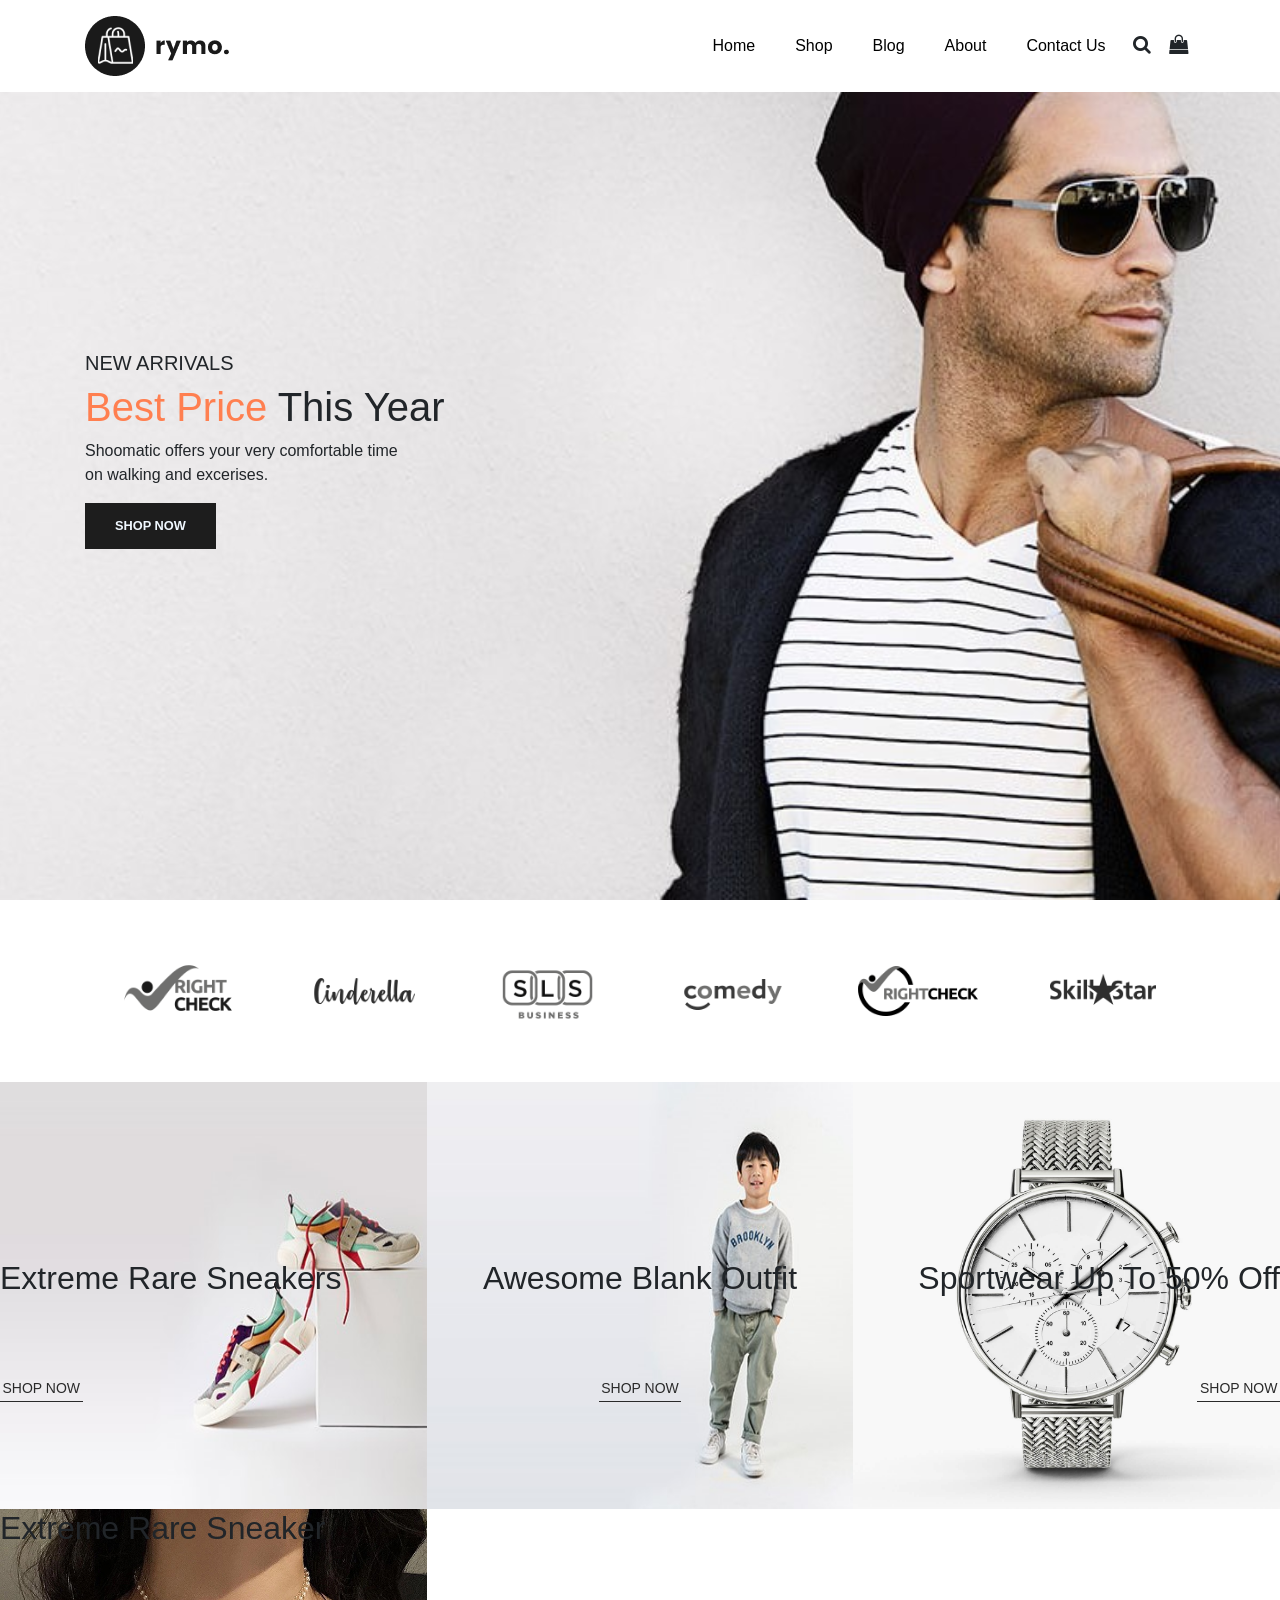
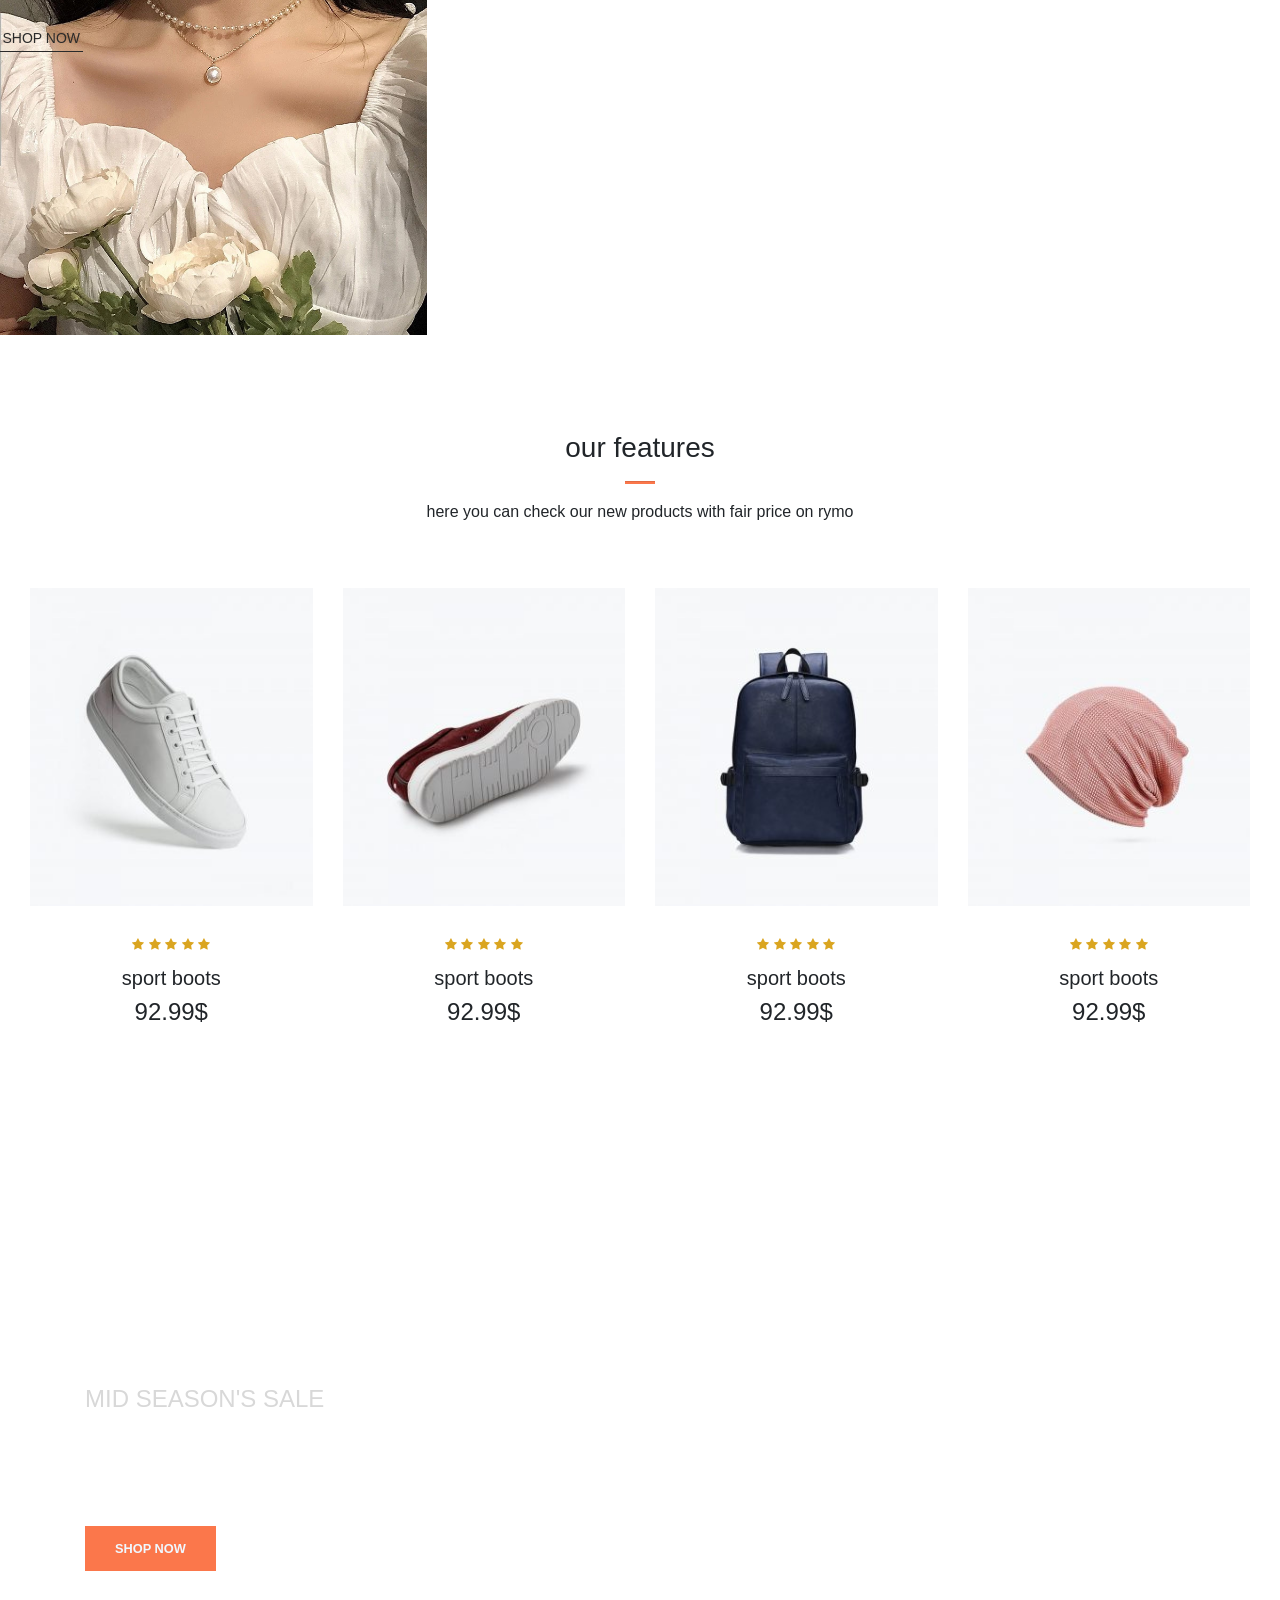
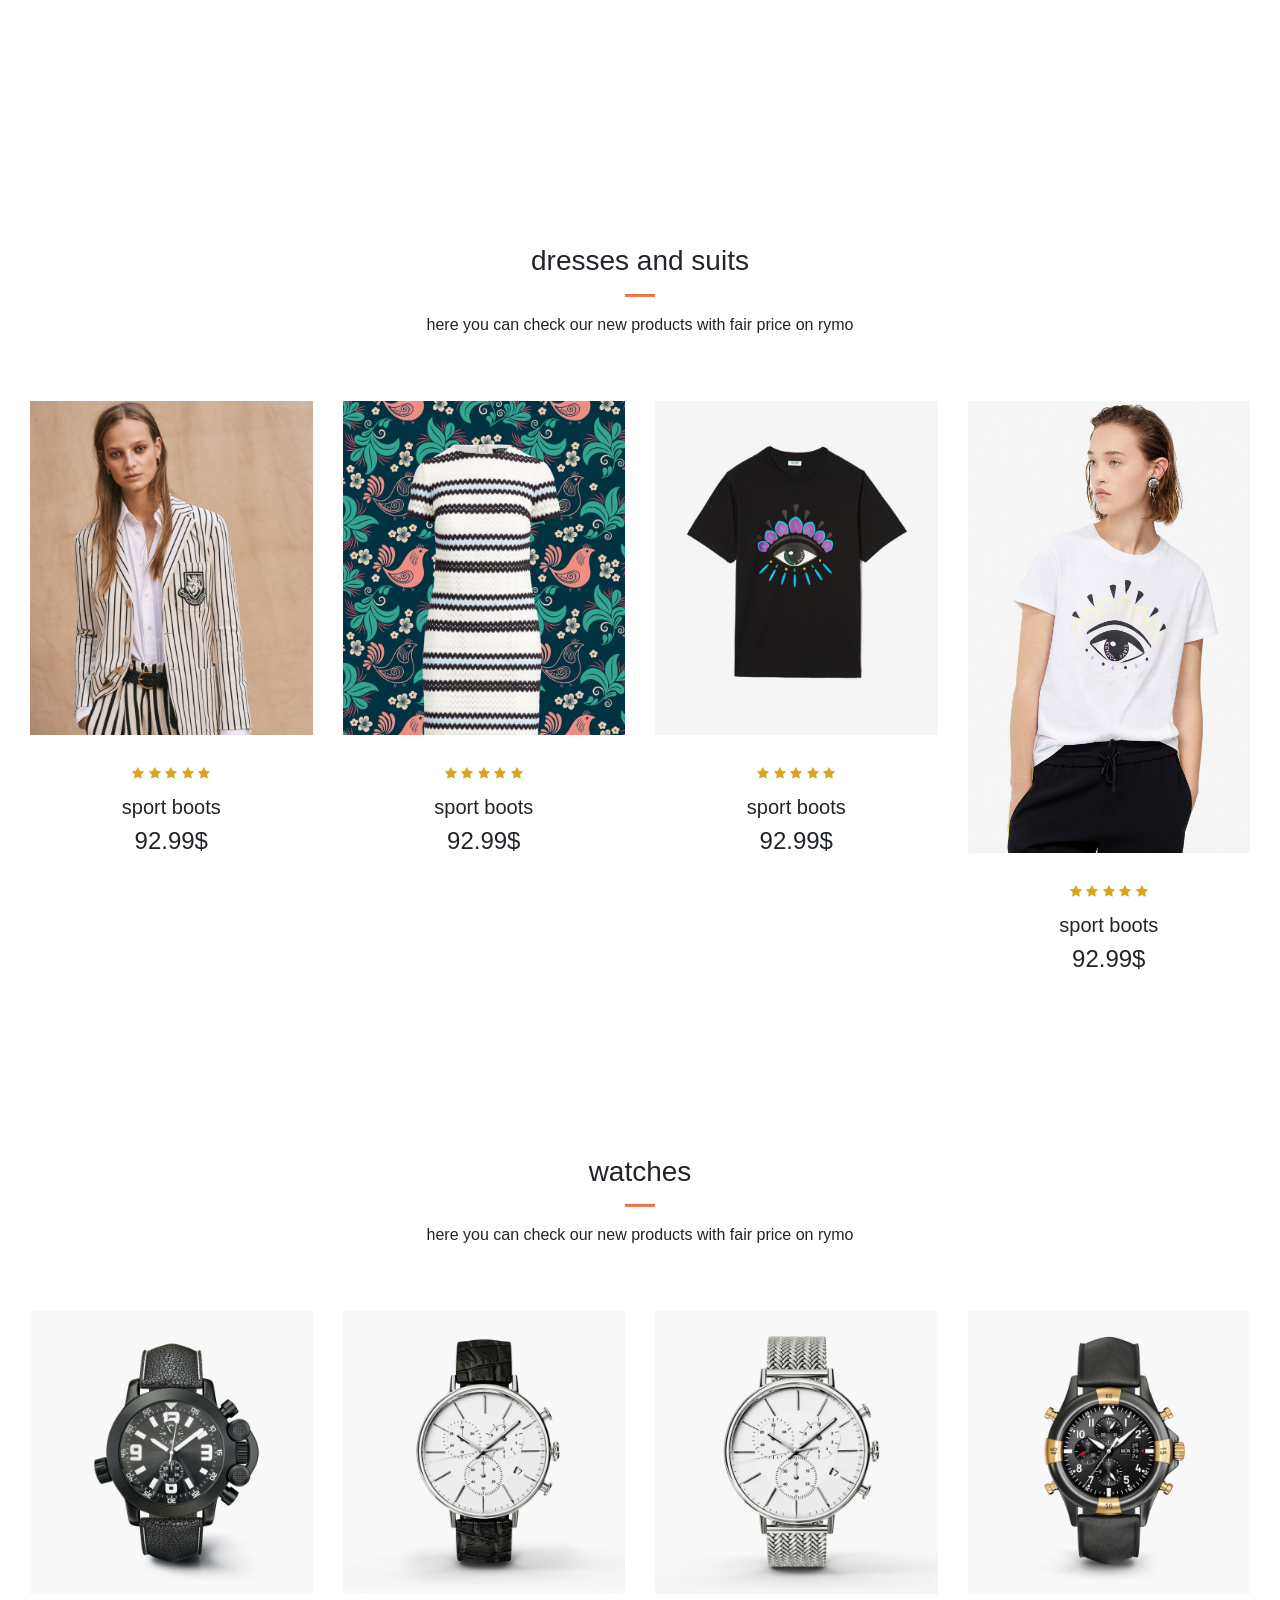
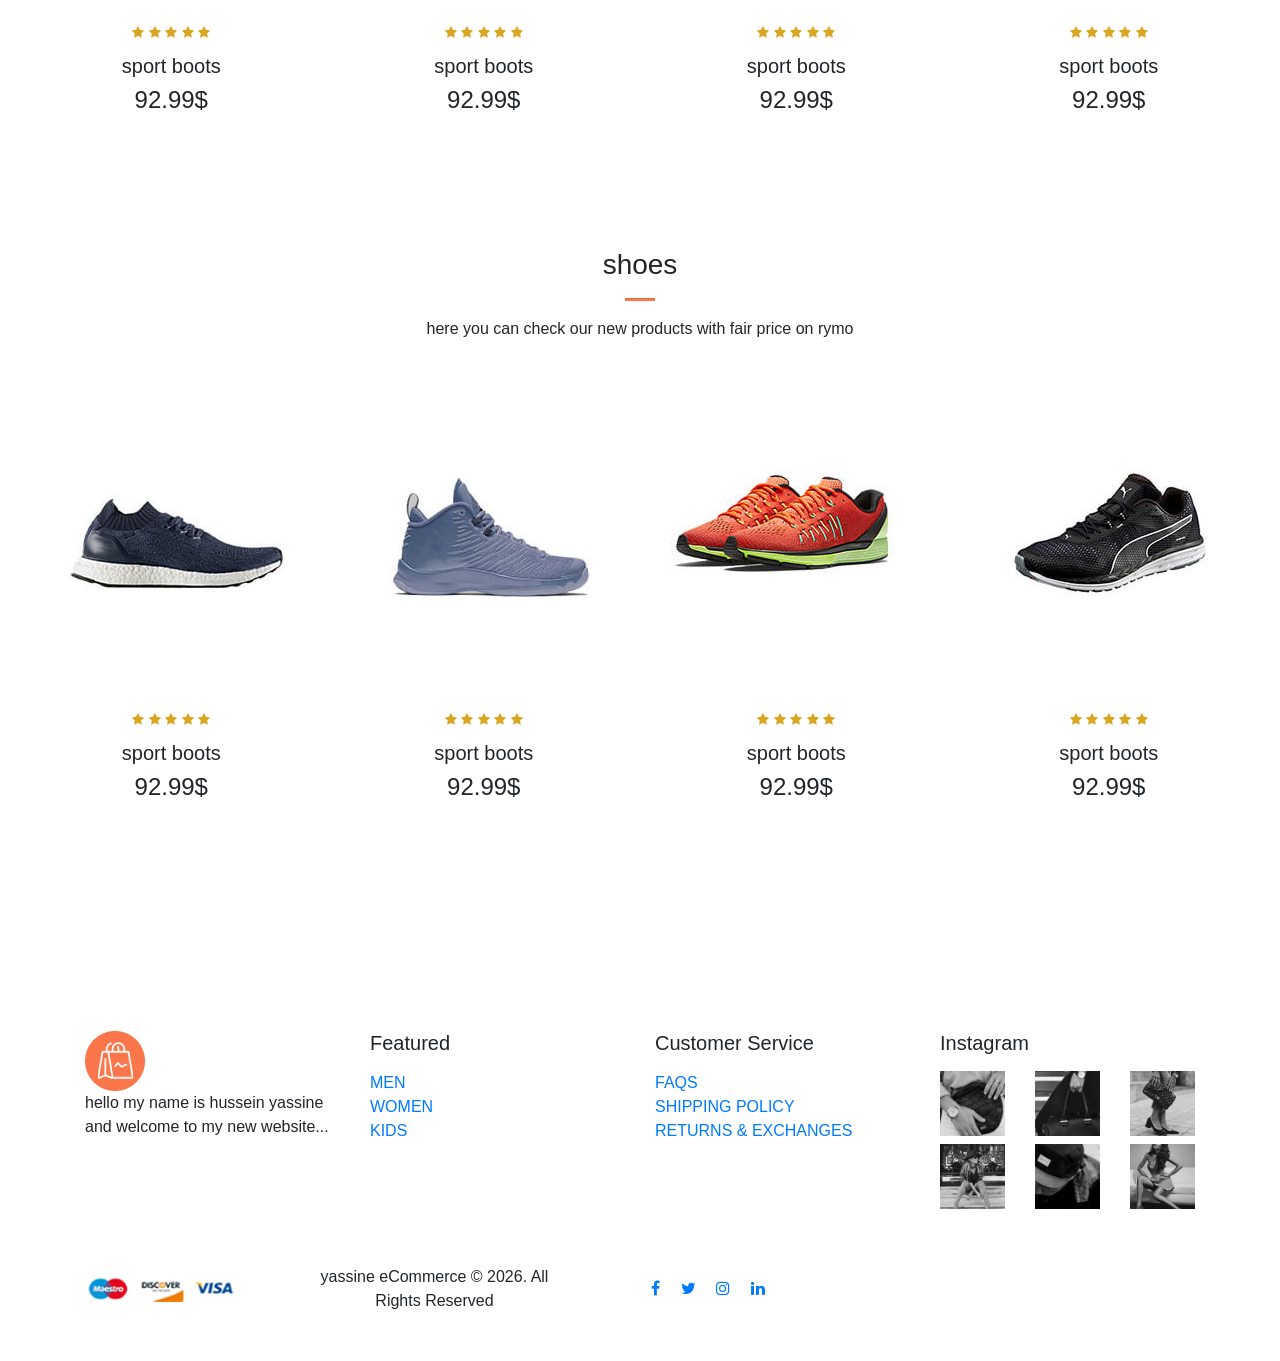
==== commit 5e1df5d5: "push" ====
--- a/index.html
+++ b/index.html
@@ -371,7 +371,7 @@
 </section>
 
 
-<section id="watches" class="my-5">
+<section id="shoes" class="my-5">
 <div class="container text-center mt-5 pb-5">
   <h3>
     shoes
@@ -456,6 +456,77 @@
 </div>
 </section>
 
+<footer class="mt-5 py-5">
+  <div class="container">
+    <div class="row pt-5">
+
+      <div class="footer col-lg-3 col-md-6 col-12">
+        <img src="img/logo2.png" alt="">
+        <p>hello my name is hussein yassine and welcome to my new website...</p>
+      </div>
+
+      <div class="footer col-lg-3 col-md-6 col-12">
+        <h5 class="pb-2">Featured</h5>
+        <ul class="text-uppercase list-unstyled">
+          <li><a href="#">men</a></li>
+          <li><a href="#">women</a></li>
+          <li><a href="#">kids</a></li>
+        </ul>
+      </div>
+
+      <div class="footer col-lg-3 col-md-6 col-12">
+        <h5 class="pb-2">Customer Service</h5>
+        <ul class="text-uppercase list-unstyled">
+          <li><a href="#">FAQs</a></li>
+          <li><a href="#">Shipping Policy</a></li>
+          <li><a href="#">Returns & Exchanges</a></li>
+        </ul>
+      </div>
+
+    <div class="footer col-lg-3 col-md-4 col-sm-6 col-12">
+  <h5 class="pb-2">Instagram</h5>
+
+  <div class="row">
+    <img src="img/insta/1.jpg" class="img-fluid col-4 pb-2" alt="">
+    <img src="img/insta/2.jpg" class="img-fluid col-4 pb-2" alt="">
+    <img src="img/insta/3.jpg" class="img-fluid col-4 pb-2" alt="">
+    <img src="img/insta/4.jpg" class="img-fluid col-4 pb-2" alt="">
+    <img src="img/insta/5.jpg" class="img-fluid col-4 pb-2" alt="">
+    <img src="img/insta/6.jpg" class="img-fluid col-4 pb-2" alt="">
+  </div>
+</div>
+
+
+
+<div class="copyright mt-5">
+  <div class="container">
+    <div class="row align-items-center justify-content-between text-center">
+
+      <div class="col-lg-3 col-md-4 col-12 mb-3 mb-lg-0">
+        <img src="img/payment.png" class="img-fluid" alt="">
+      </div>
+
+      <div class="col-lg-5 col-md-4 col-12 mb-3 mb-lg-0">
+        <p class="mb-0">yassine eCommerce © 2026. All Rights Reserved</p>
+      </div>
+
+      <div class="col-lg-3 col-md-4 col-12">
+        <a href="#"><i class="fa fa-facebook mx-2"></i></a>
+        <a href="#"><i class="fa fa-twitter mx-2"></i></a>
+        <a href="#"><i class="fa fa-instagram mx-2"></i></a>
+        <a href="#"><i class="fa fa-linkedin mx-2"></i></a>
+      </div>
+
+    </div>
+  </div>
+</div>
+
+
+
+
+    </div>
+  </div>
+</footer>
 
 
     <script src="https://cdn.jsdelivr.net/npm/@popperjs/core@2.11.8/dist/umd/popper.min.js" integrity="sha384-I7E8VVD/ismYTF4hNIPjVp/Zjvgyol6VFvRkX/vR+Vc4jQkC+hVqc2pM8ODewa9r" crossorigin="anonymous"></script>
--- a/style.css
+++ b/style.css
@@ -207,4 +207,31 @@
 }
 #banner button{
     background-color: #fb774b;
-}+}
+#banner button:hover{
+    background-color: #ff8c65;
+}
+@media only screen and (max-width:768px ){
+    #home{
+        height: 70vh;
+        background-position: center 65px;
+        text-align: center;
+        align-items: center;
+    }
+    #home h1{
+        font-size: 1.8rem;
+    }
+    #home p{
+        font-size: 0.9rem;
+    }
+    #new .one .details{
+        align-items: center !important;
+        text-align: center !important;
+    }
+    #banner{
+        height: 50vh;
+        background-attachment: scroll;
+        text-align: center;
+        align-items: center;
+    }
+}
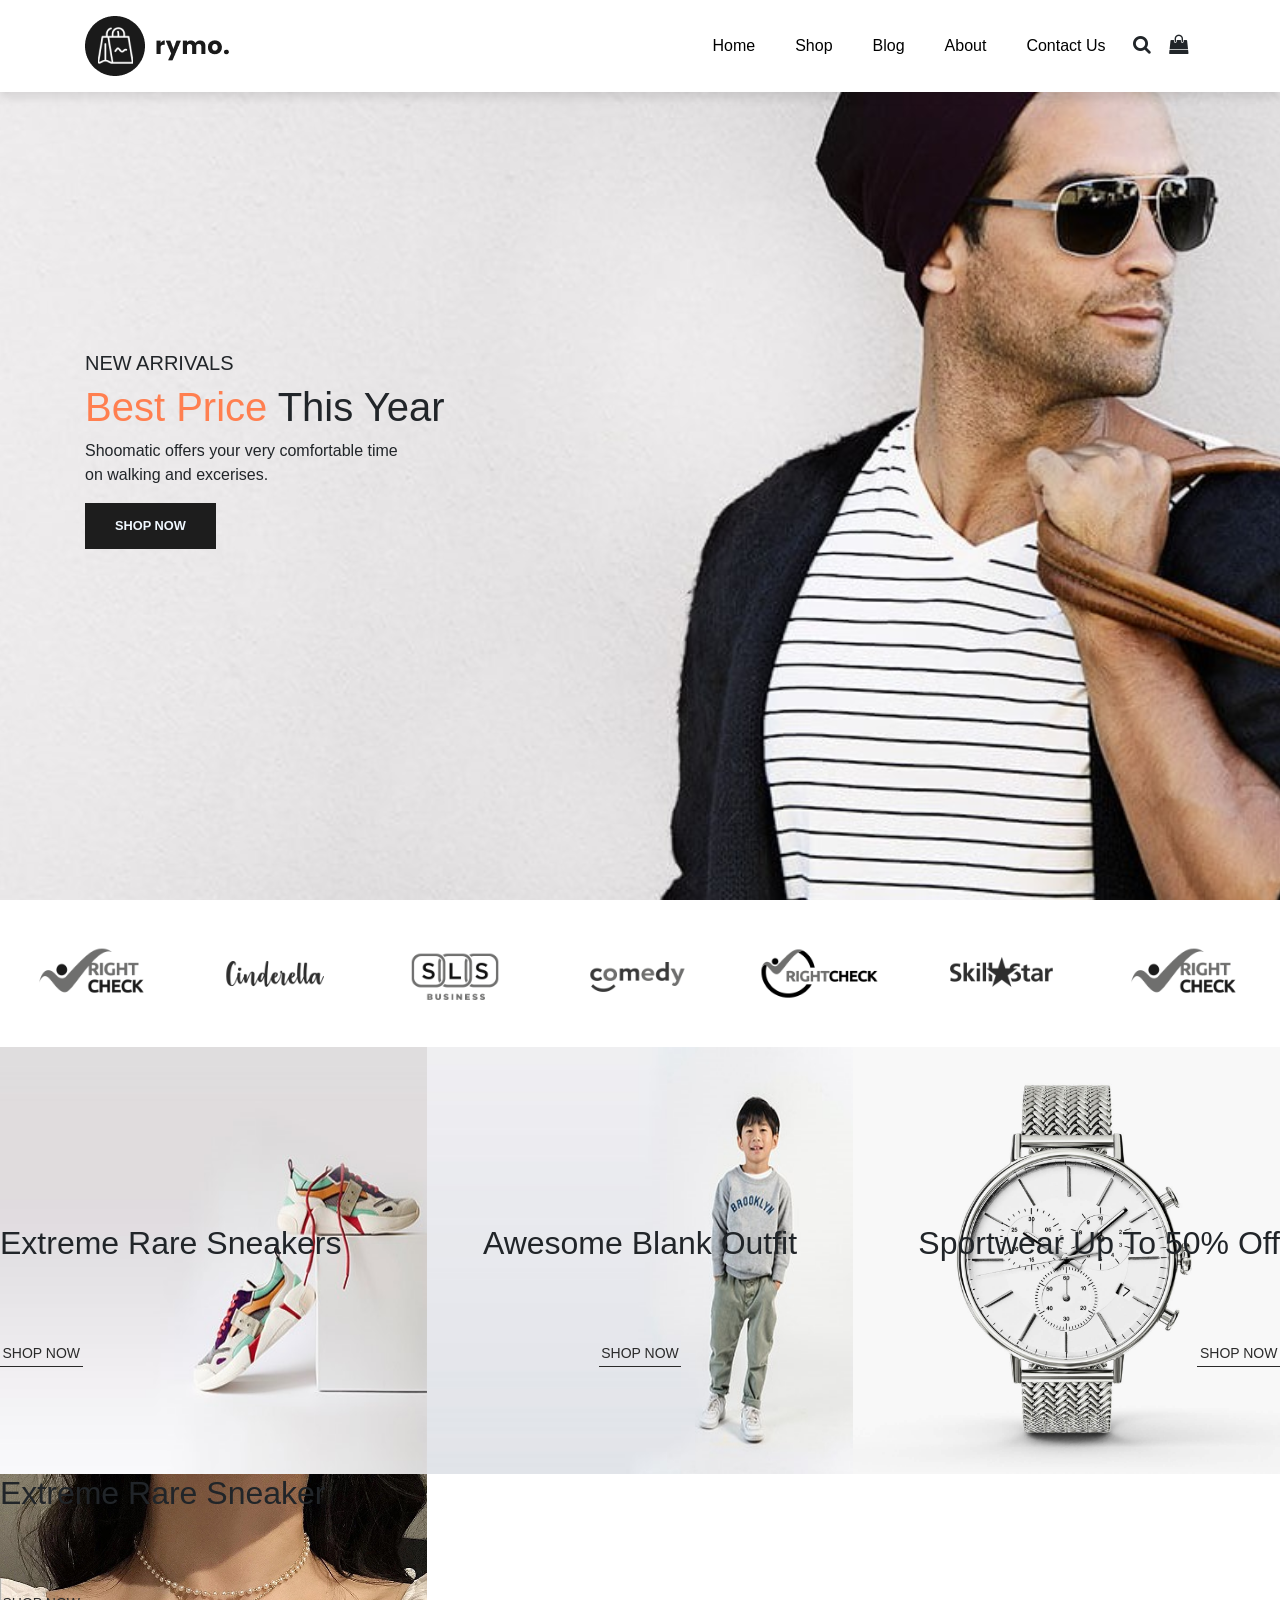
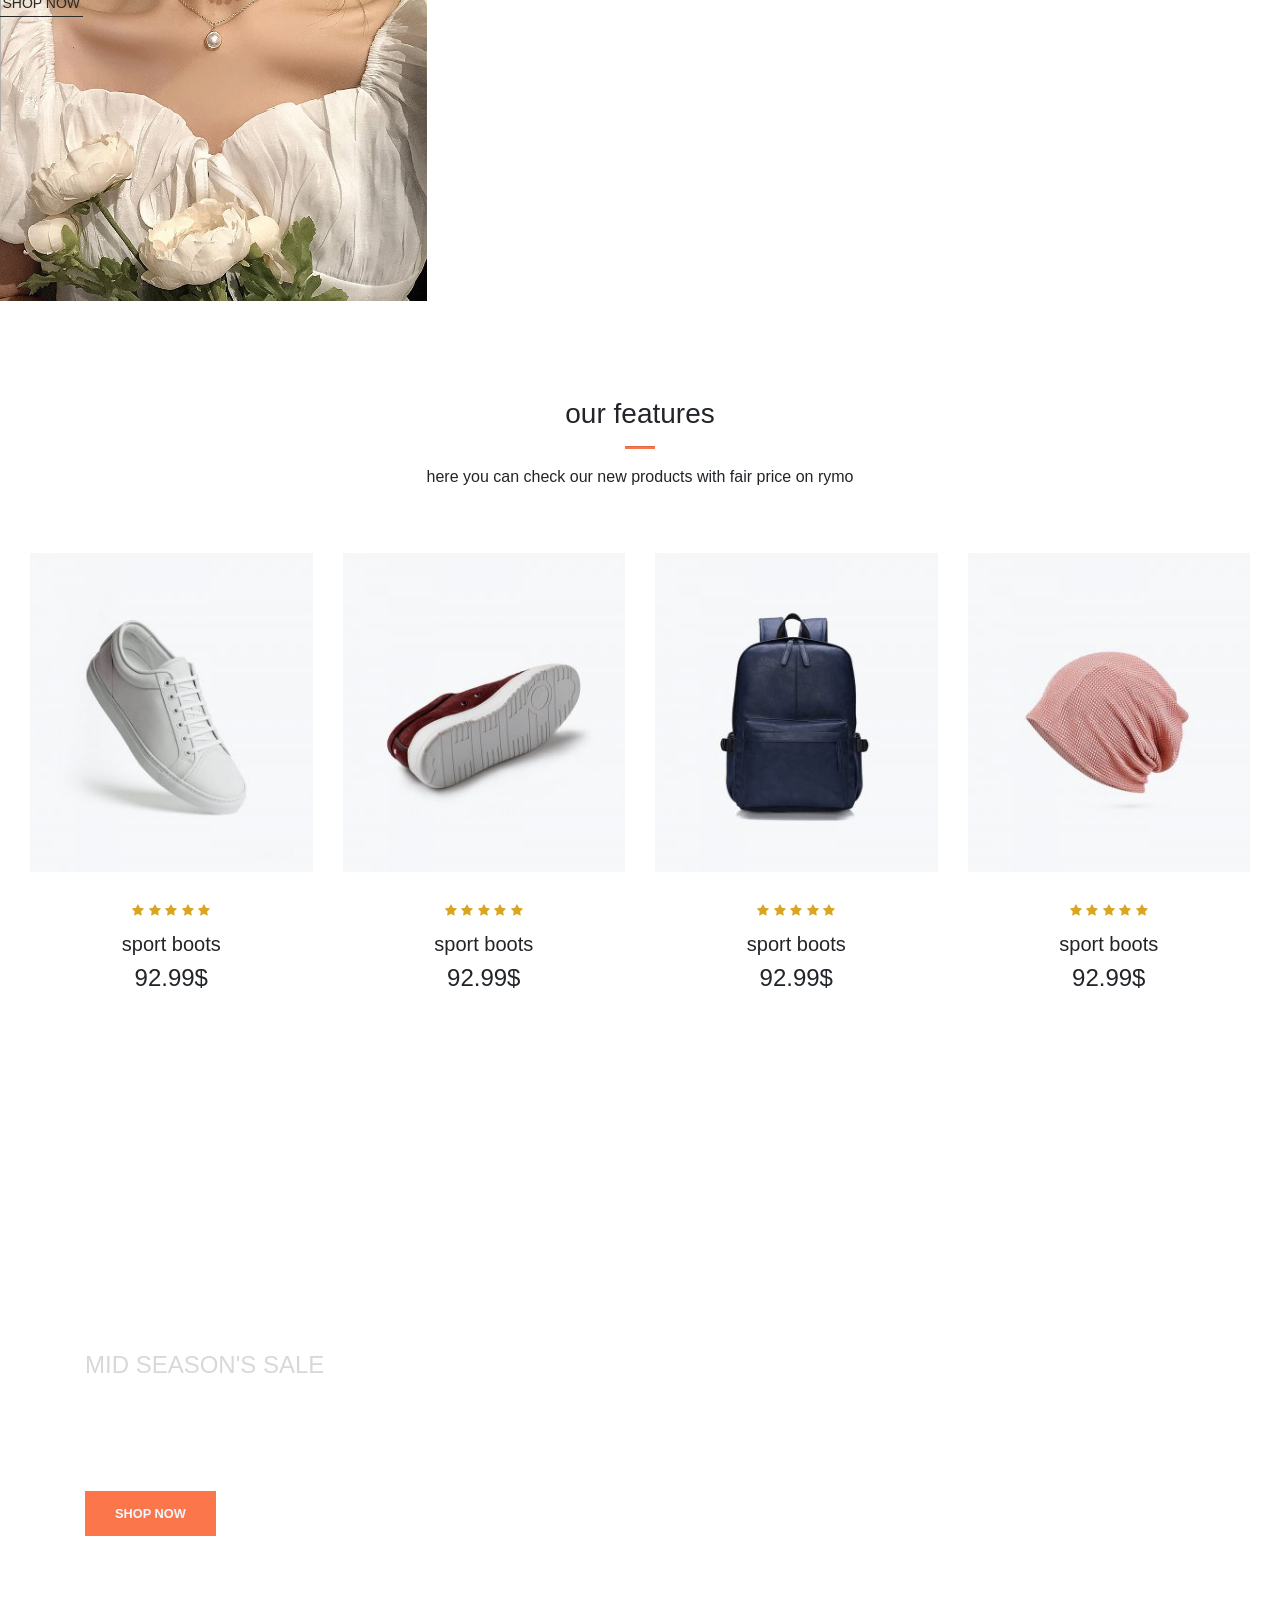
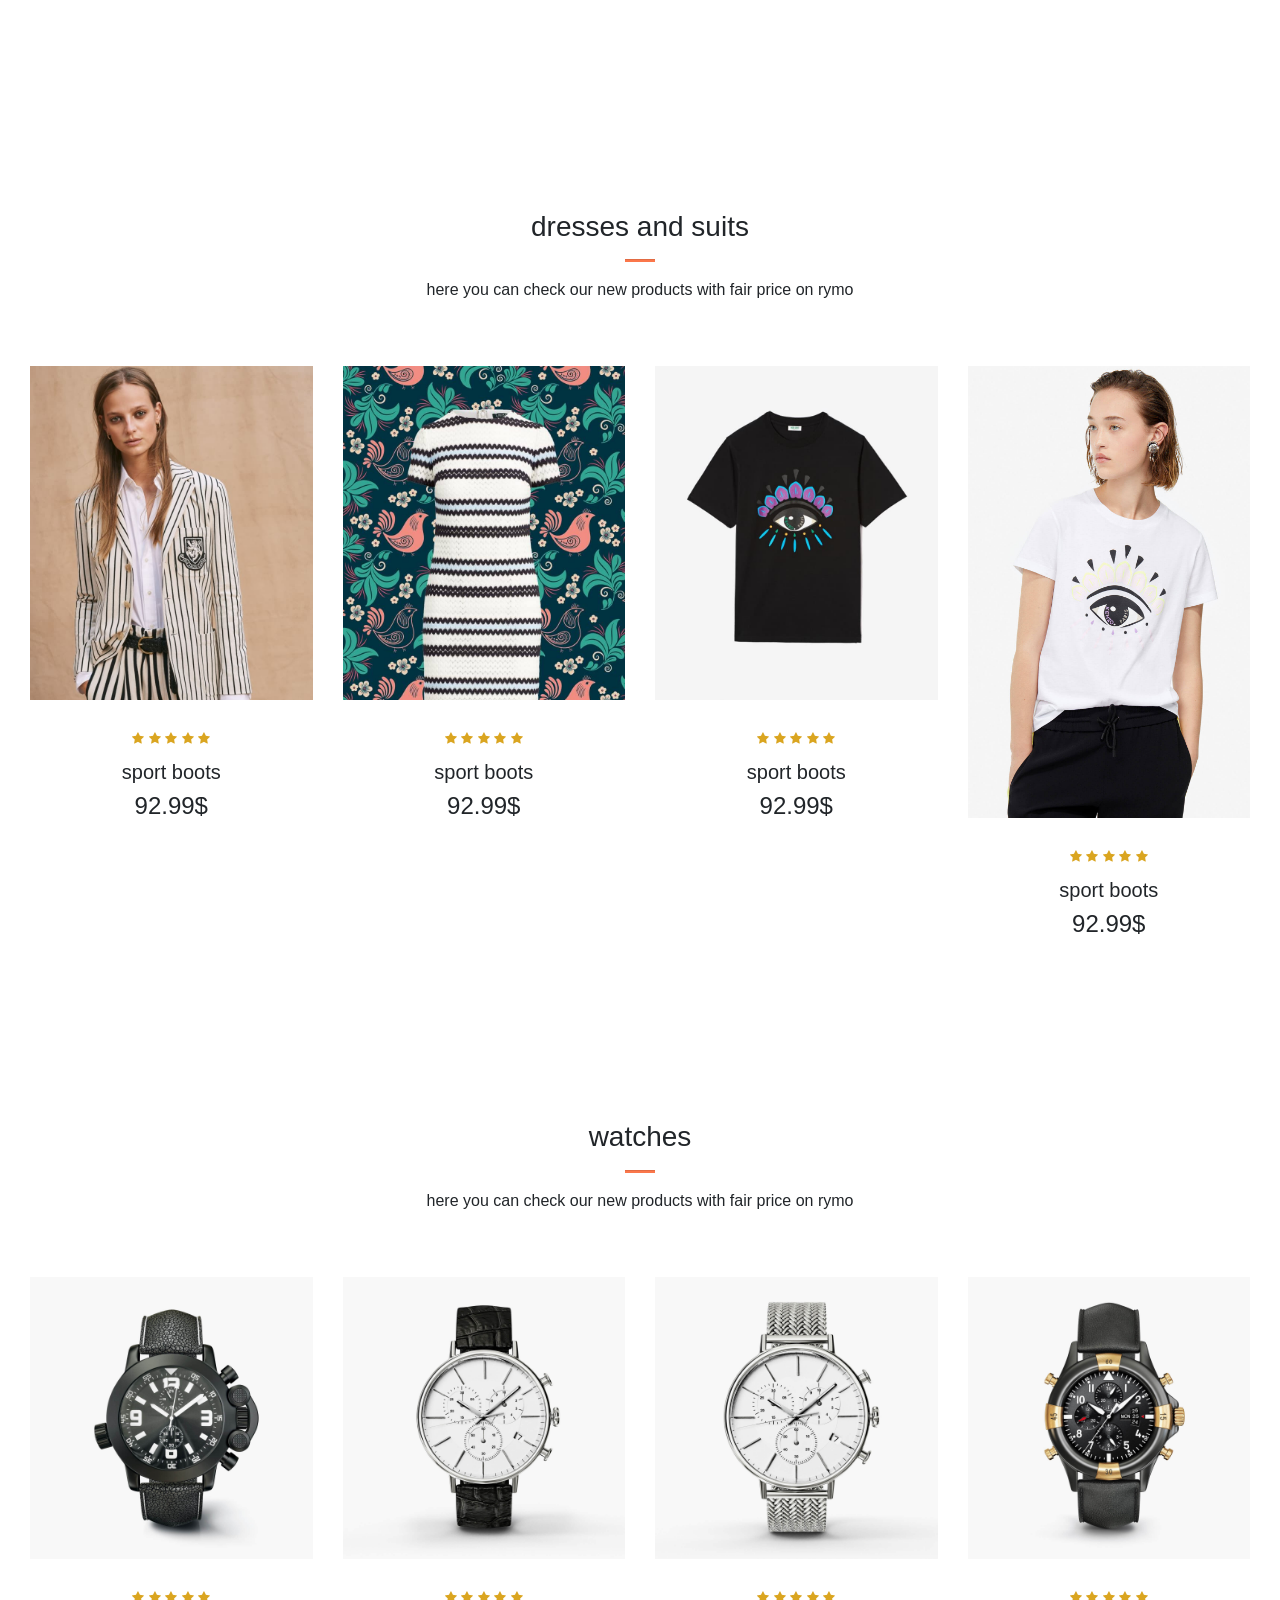
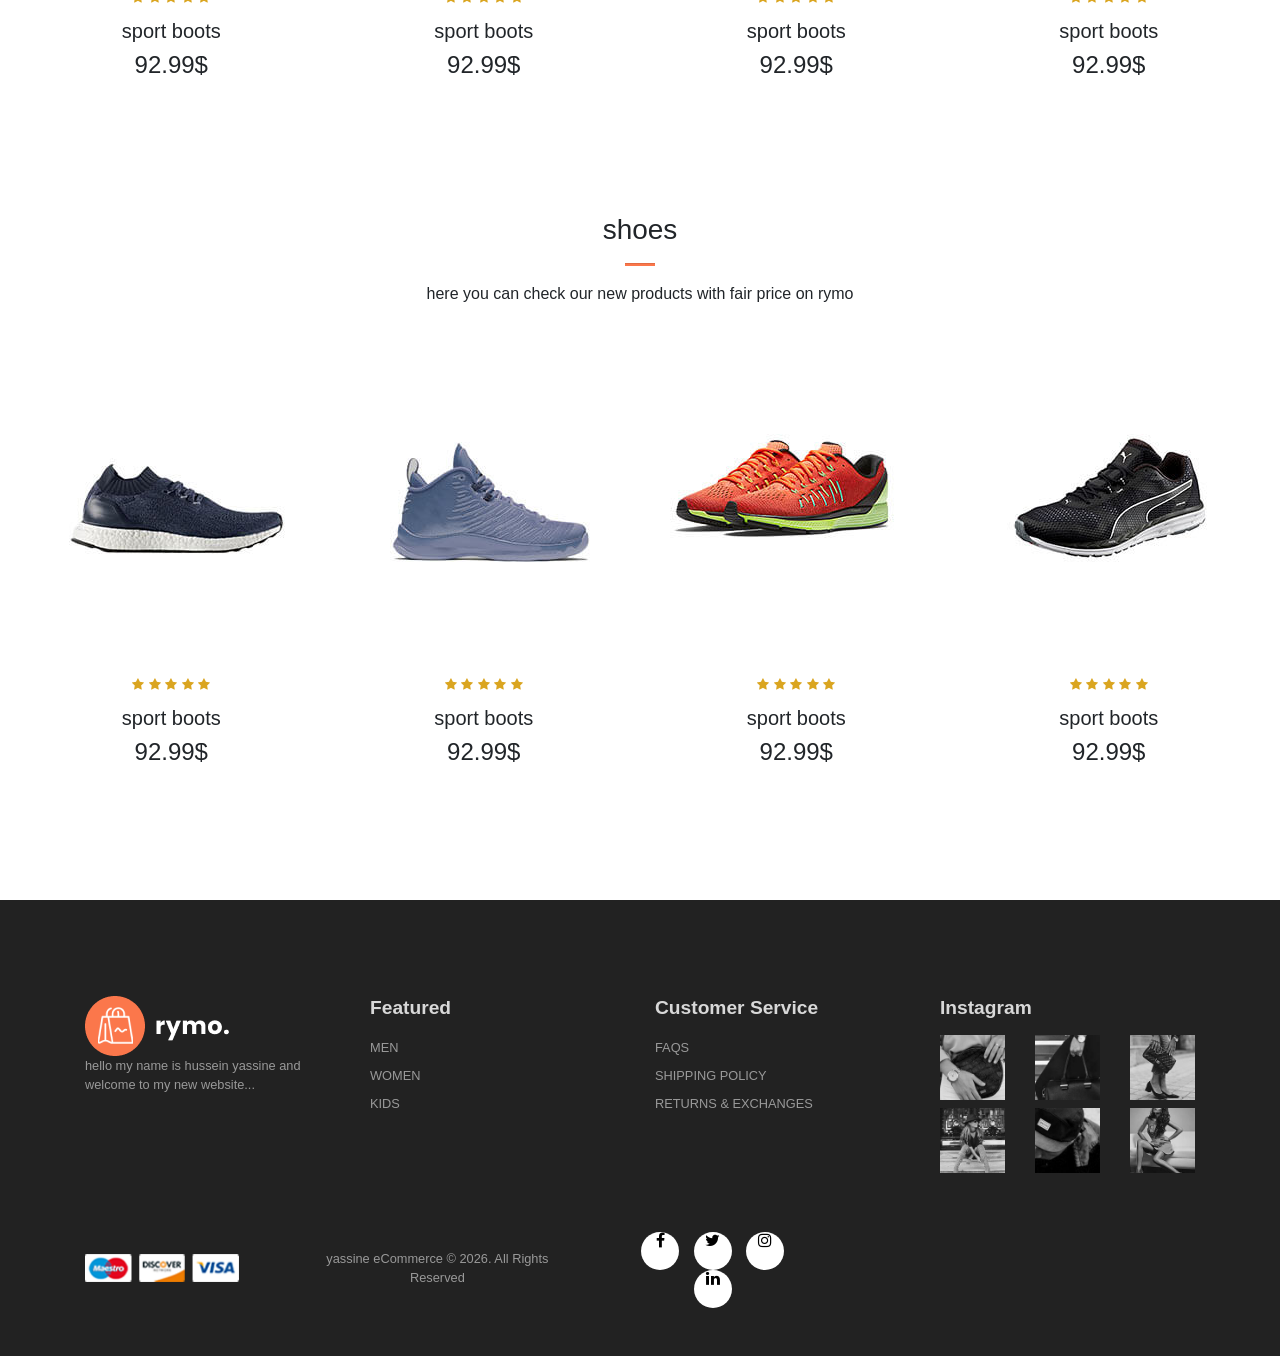
==== commit b5472b4f: "push" ====
--- a/index.html
+++ b/index.html
@@ -52,15 +52,25 @@
     </div>
 </section>
 
-<section id="brand" class="container">
-  <div class="row m-0 py-5">
-    <img class = "img-fluid col-lg-2 col-md-4 col-6" src="img/brand/1.png" alt="">
-    <img class = "img-fluid col-lg-2 col-md-4 col-6" src="img/brand/2.png" alt="">
-    <img class = "img-fluid col-lg-2 col-md-4 col-6" src="img/brand/3.png" alt="">
-    <img class = "img-fluid col-lg-2 col-md-4 col-6" src="img/brand/4.png" alt="">
-    <img class = "img-fluid col-lg-2 col-md-4 col-6" src="img/brand/5.png" alt="">
-    <img class = "img-fluid col-lg-2 col-md-4 col-6" src="img/brand/6.png" alt="">
-  </div>
+<section id="brand" class="brand-container">
+  <div class="brand-track">
+    <img class="brand-logo" src="img/brand/1.png" alt="">
+    <img class="brand-logo" src="img/brand/2.png" alt="">
+    <img class="brand-logo" src="img/brand/3.png" alt="">
+    <img class="brand-logo" src="img/brand/4.png" alt="">
+    <img class="brand-logo" src="img/brand/5.png" alt="">
+    <img class="brand-logo" src="img/brand/6.png" alt="">
+
+    <!-- duplicate logos for seamless loop -->
+    <img class="brand-logo" src="img/brand/1.png" alt="">
+    <img class="brand-logo" src="img/brand/2.png" alt="">
+    <img class="brand-logo" src="img/brand/3.png" alt="">
+    <img class="brand-logo" src="img/brand/4.png" alt="">
+    <img class="brand-logo" src="img/brand/5.png" alt="">
+    <img class="brand-logo" src="img/brand/6.png" alt="">
+  </div>
+</section>
+
 </section>
 <section id="new" class="w-100">
   <div class="row p-0 m-0">
--- a/style.css
+++ b/style.css
@@ -235,3 +235,83 @@
         align-items: center;
     }
 }
+
+footer{
+    background-color: #222222;
+}
+footer h5{
+    color: #d8d8d8;
+    font-weight: 700;
+    font-size: 1.2rem;
+}
+footer li{
+    padding-bottom: 4px;
+}
+footer li a{
+    font-size: 0.8rem;
+    color: #999;
+}
+footer li a:hover{
+    
+    color: #d8d8d8;
+}
+footer p{
+    color: #999;
+    font-size: 0.8rem;
+}
+footer .copyright a{
+    color: #000;
+    width: 38px;
+    height: 38px;
+    background-color: #fff;
+    display: inline-block;
+    text-align: center;
+    line-height: 38px;
+    border-radius: 50%;
+    transition: 0.3s ease;  
+    margin: 0 5px;
+}
+footer .copyright a:hover{
+    background-color: coral;
+    color: #fff;
+}
+
+.navbar{
+    box-shadow: 0 5px 10px rgba(0,0,0,0.1);
+}
+.brand-container {
+  overflow: hidden;        /* hide overflowing images */
+  width: 100%;
+  padding: 2rem 0;
+  background-color: #fff;  /* optional background */
+}
+
+.brand-track {
+  display: flex;
+  width: calc(12 * 150px); /* adjust based on total logos width */
+  animation: scrollBrands 20s linear infinite;
+}
+
+.brand-logo {
+  width: 150px;             /* logo size */
+  margin: 0 1rem;           /* space between logos */
+  object-fit: contain;
+}
+
+/* Infinite scroll animation */
+@keyframes scrollBrands {
+  0% {
+    transform: translateX(0);
+  }
+  100% {
+    transform: translateX(-50%); /* scroll half of duplicated track */
+  }
+}
+
+/* Optional responsive */
+@media (max-width: 768px) {
+  .brand-logo {
+    width: 100px;
+    margin: 0 0.5rem;
+  }
+}
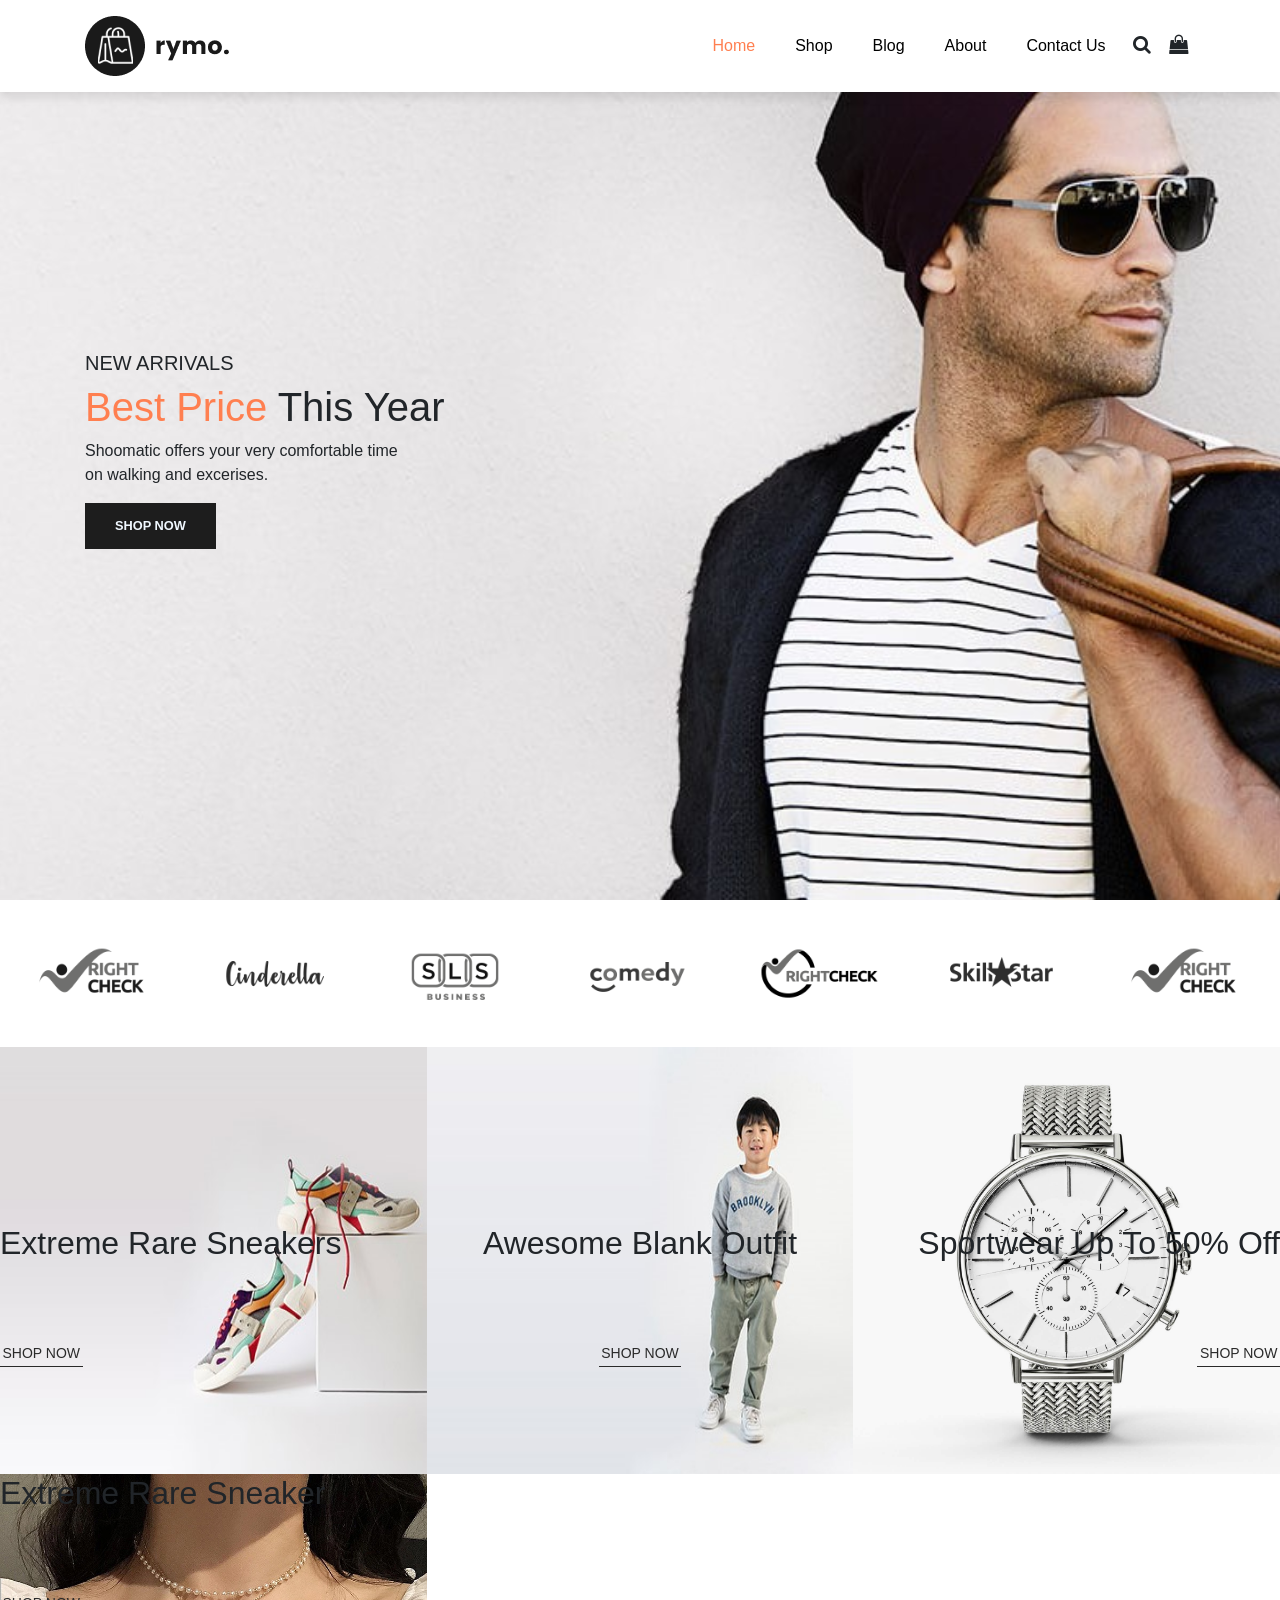
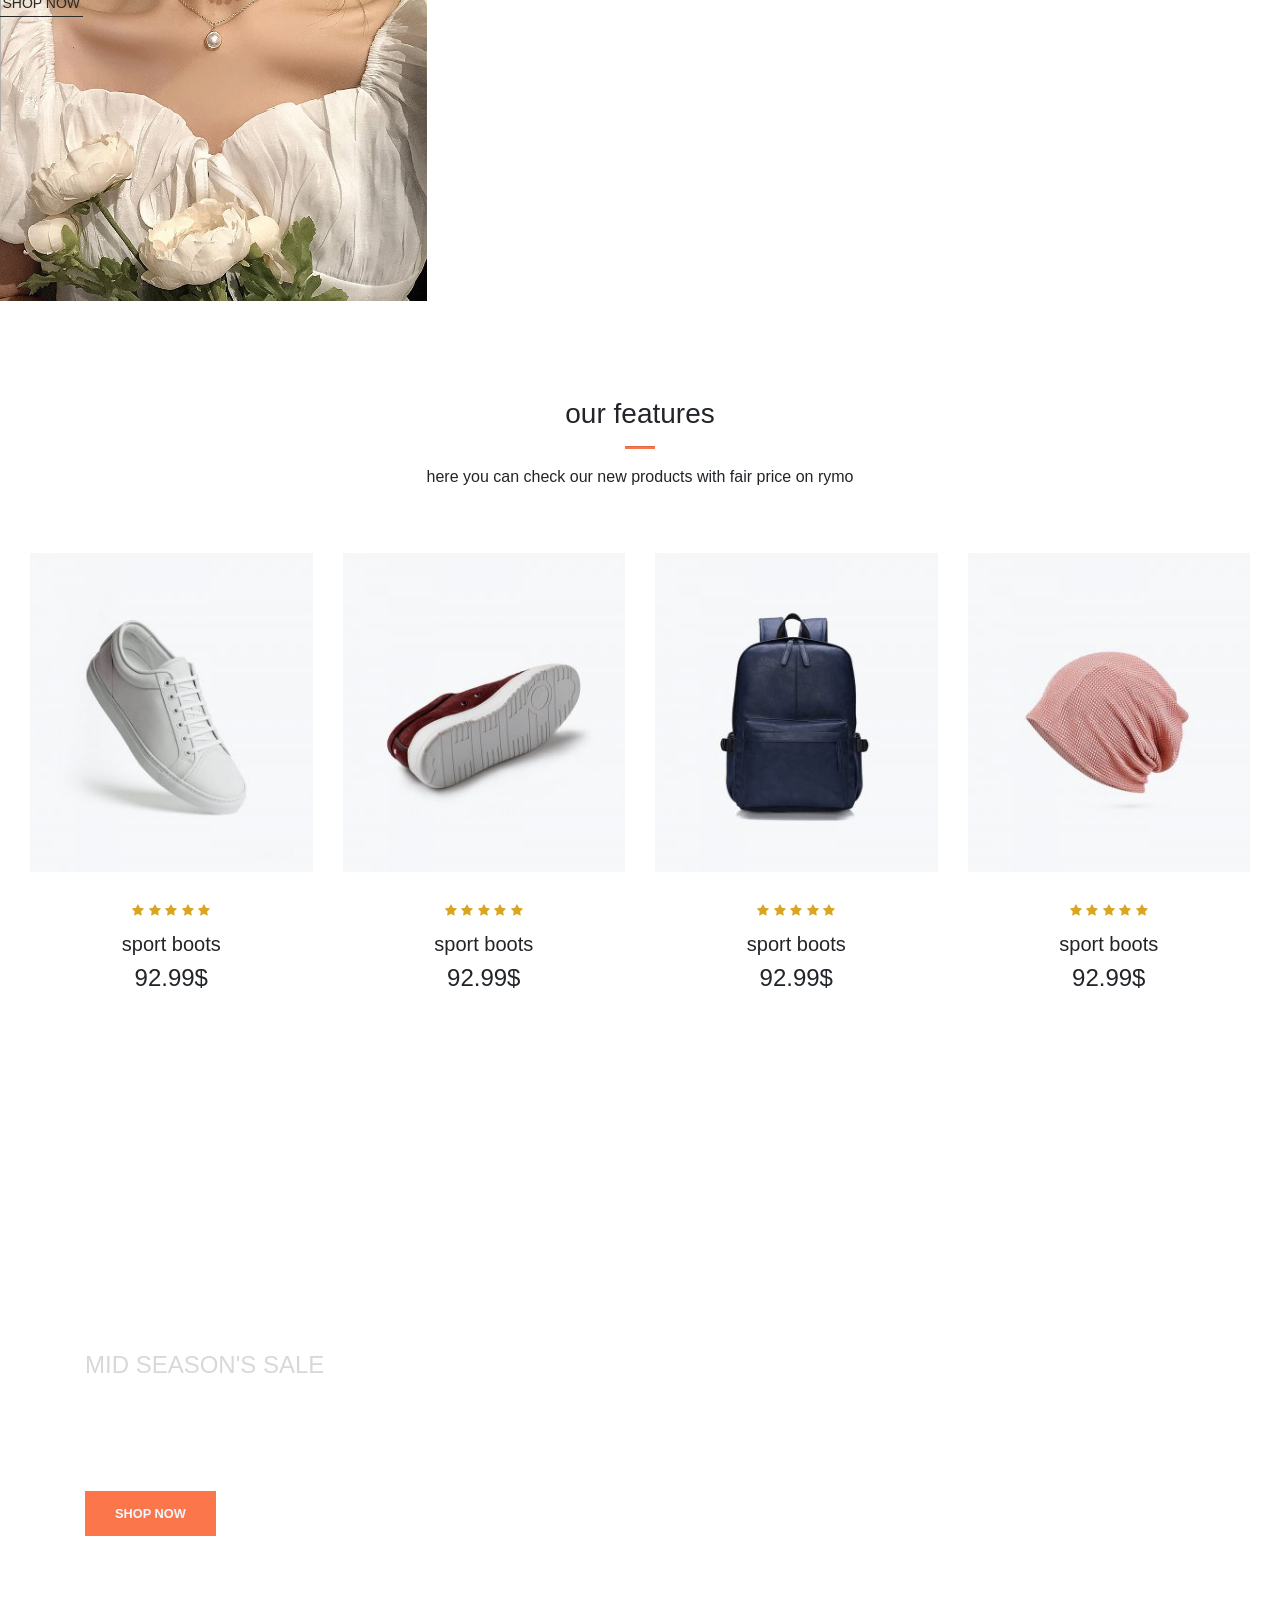
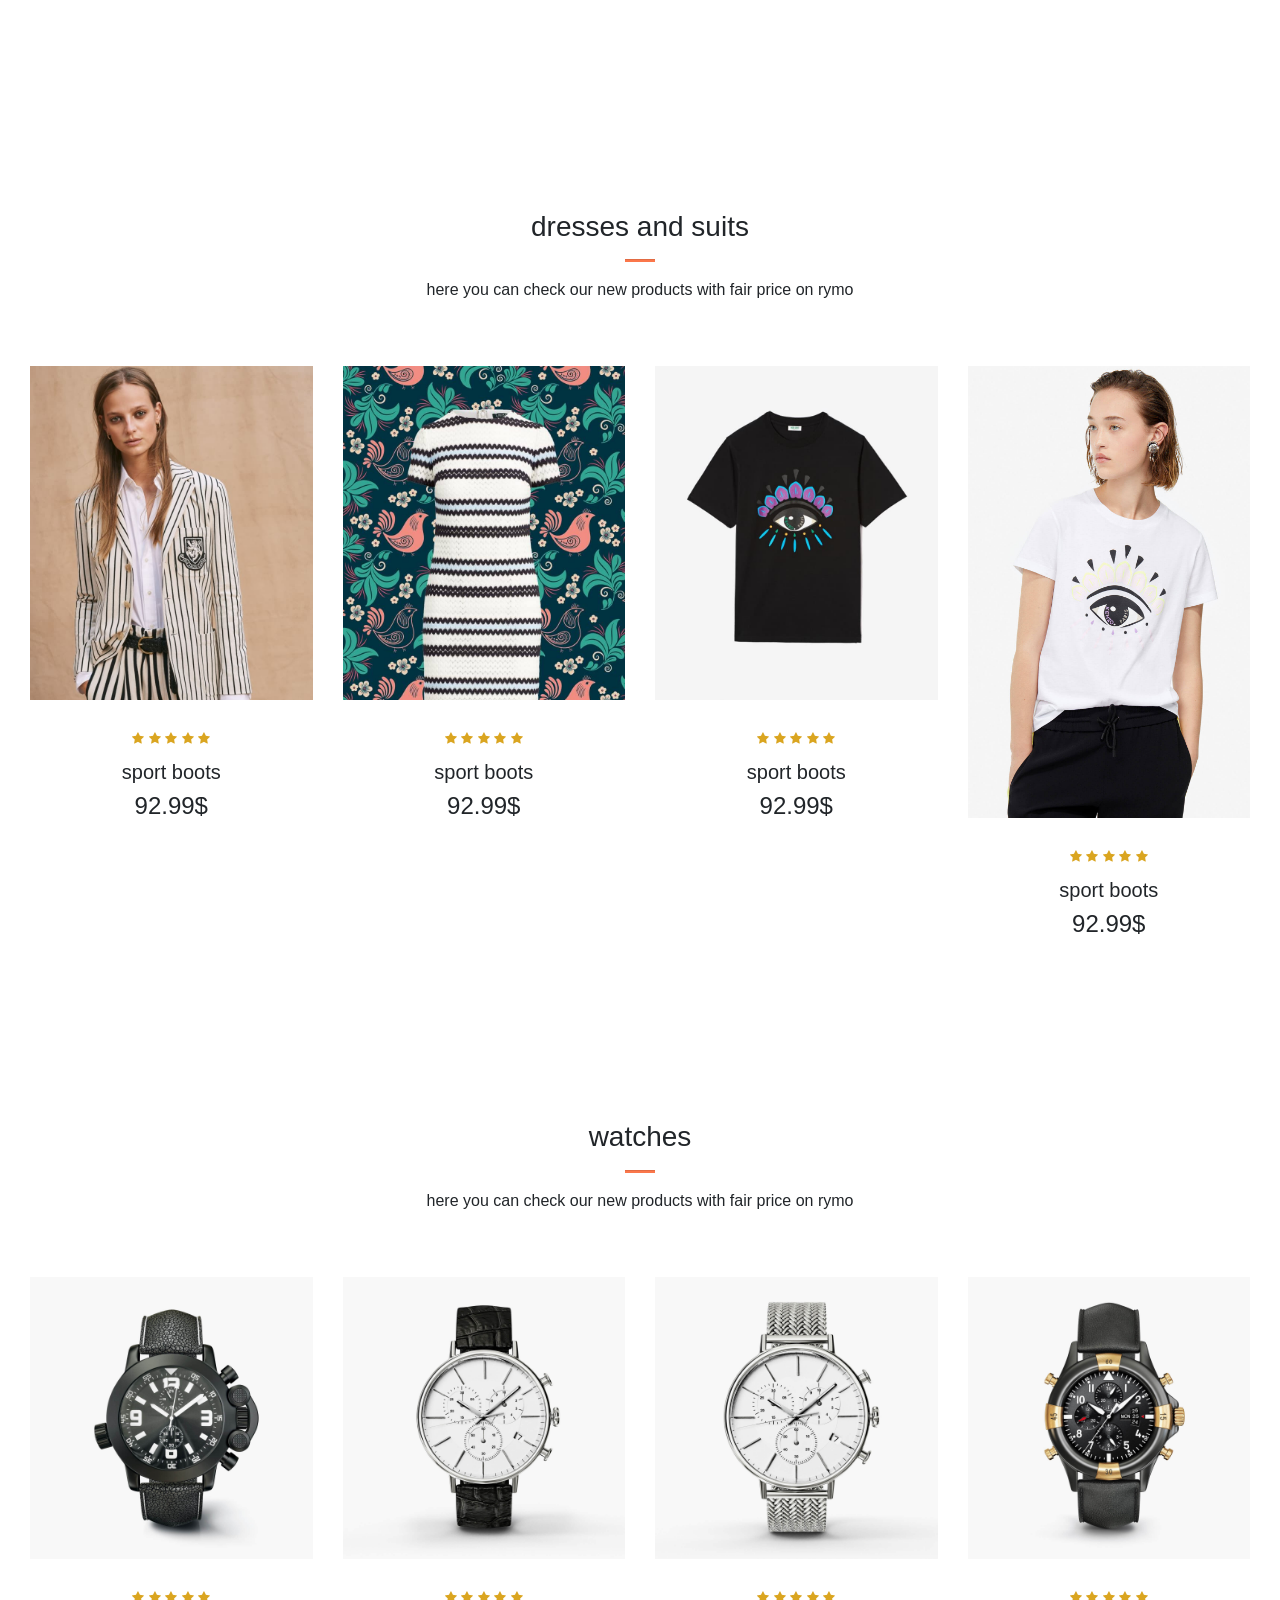
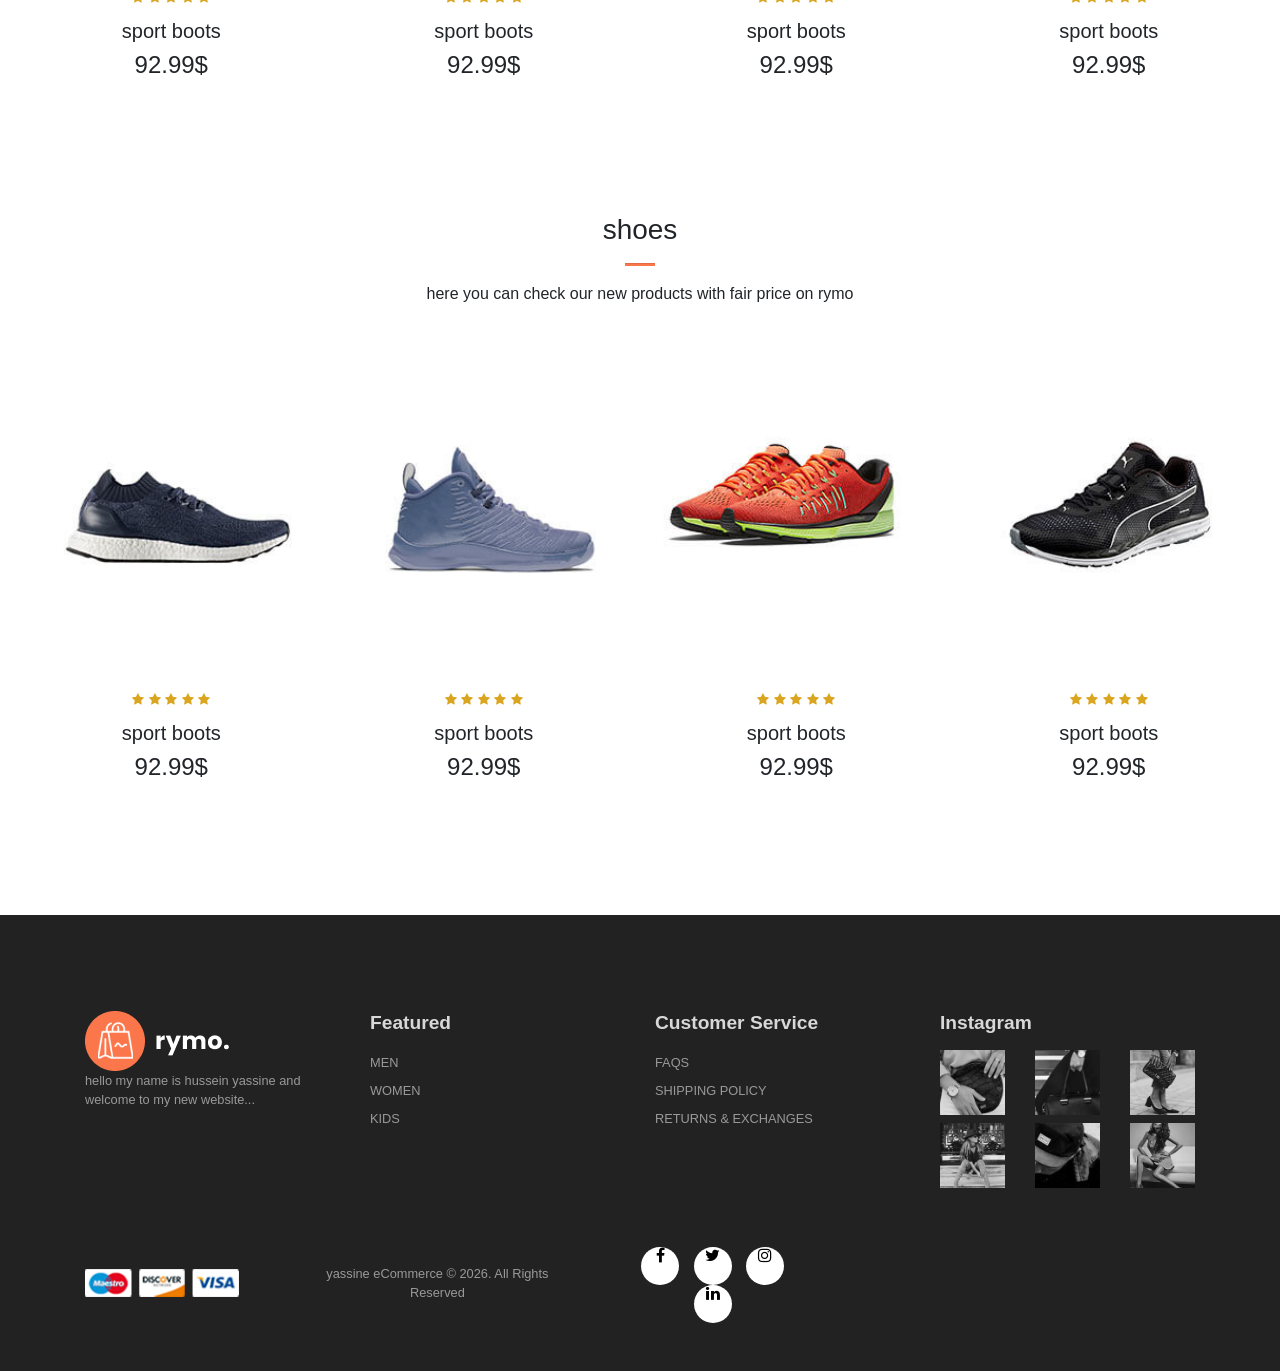
==== commit 0acac6cf: "push" ====
--- a/index.html
+++ b/index.html
@@ -21,10 +21,10 @@
       <ul class="navbar-nav ml-auto">
        
         <li class="nav-item">
-          <a class="nav-link" href="#">Home</a>
+          <a class="nav-link active" href="#">Home</a>
         </li>
          <li class="nav-item">
-          <a class="nav-link" href="#">Shop</a>
+          <a class="nav-link" href="shop.html">Shop</a>
         </li> <li class="nav-item">
           <a class="nav-link" href="#">Blog</a>
         </li> <li class="nav-item">
@@ -539,6 +539,11 @@
 </footer>
 
 
+
+
+
+
+
     <script src="https://cdn.jsdelivr.net/npm/@popperjs/core@2.11.8/dist/umd/popper.min.js" integrity="sha384-I7E8VVD/ismYTF4hNIPjVp/Zjvgyol6VFvRkX/vR+Vc4jQkC+hVqc2pM8ODewa9r" crossorigin="anonymous"></script>
     <script src="https://cdn.jsdelivr.net/npm/bootstrap@5.3.8/dist/js/bootstrap.min.js" integrity="sha384-G/EV+4j2dNv+tEPo3++6LCgdCROaejBqfUeNjuKAiuXbjrxilcCdDz6ZAVfHWe1Y" crossorigin="anonymous"></script>
 </body>
--- a/style.css
+++ b/style.css
@@ -315,3 +315,39 @@
     margin: 0 0.5rem;
   }
 }
+.product img{
+    width: 100%;
+    height: auto;
+    box-sizing: border-box;
+    object-fit: cover;
+}
+
+
+* blog */
+
+#blog-container .post .post-img {
+  overflow: hidden;
+  cursor: pointer;
+border-radius: 20px;
+}
+
+#blog-container .post .post-img img {
+  transition: 0.3s ease;
+    border-radius: 20px;
+}
+
+#blog-container .post:hover img {
+  transform: scale(1.3) rotate(-10deg);
+  opacity: 0.8;
+    border-radius: 20px;
+}
+#blog-container .post:hover h3 {
+  color: #fd8c66;
+    border-radius: 20px;
+}
+
+.post-img {
+  position: relative;
+  overflow: hidden;
+}
+
